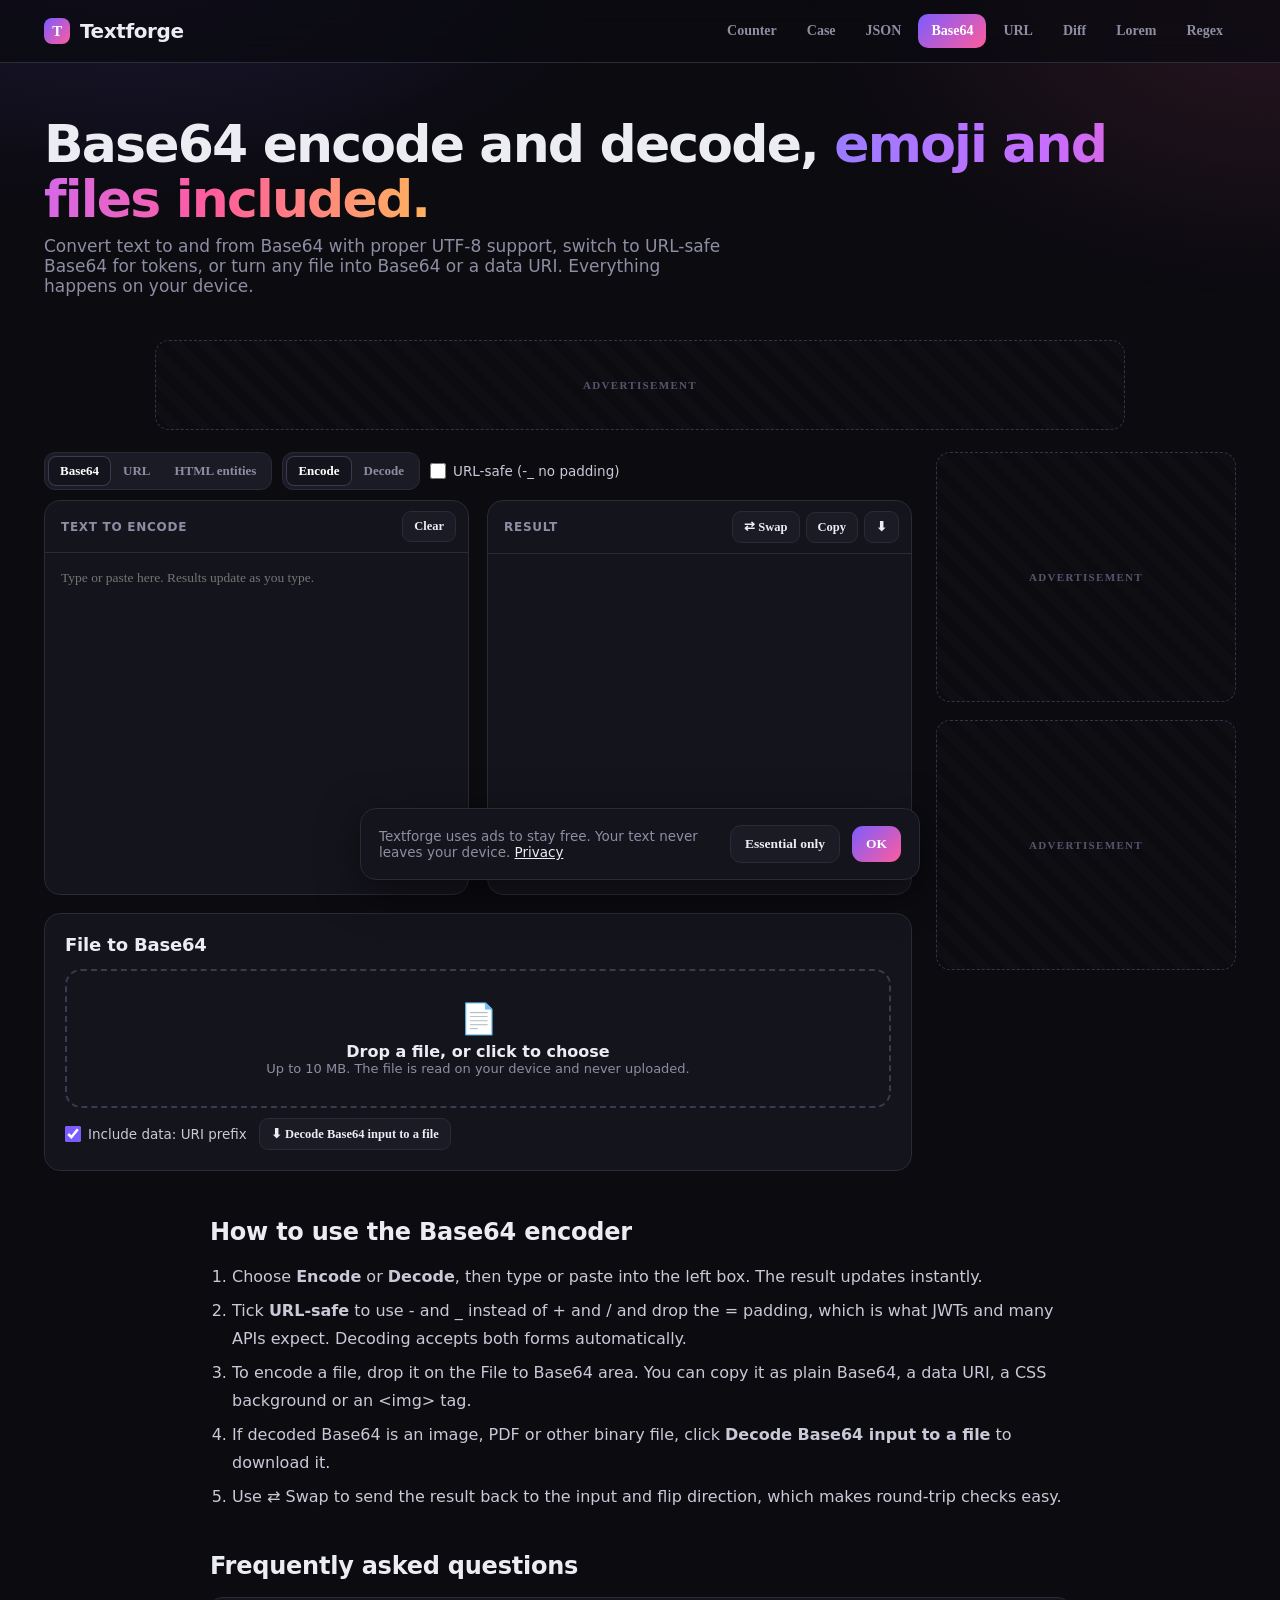
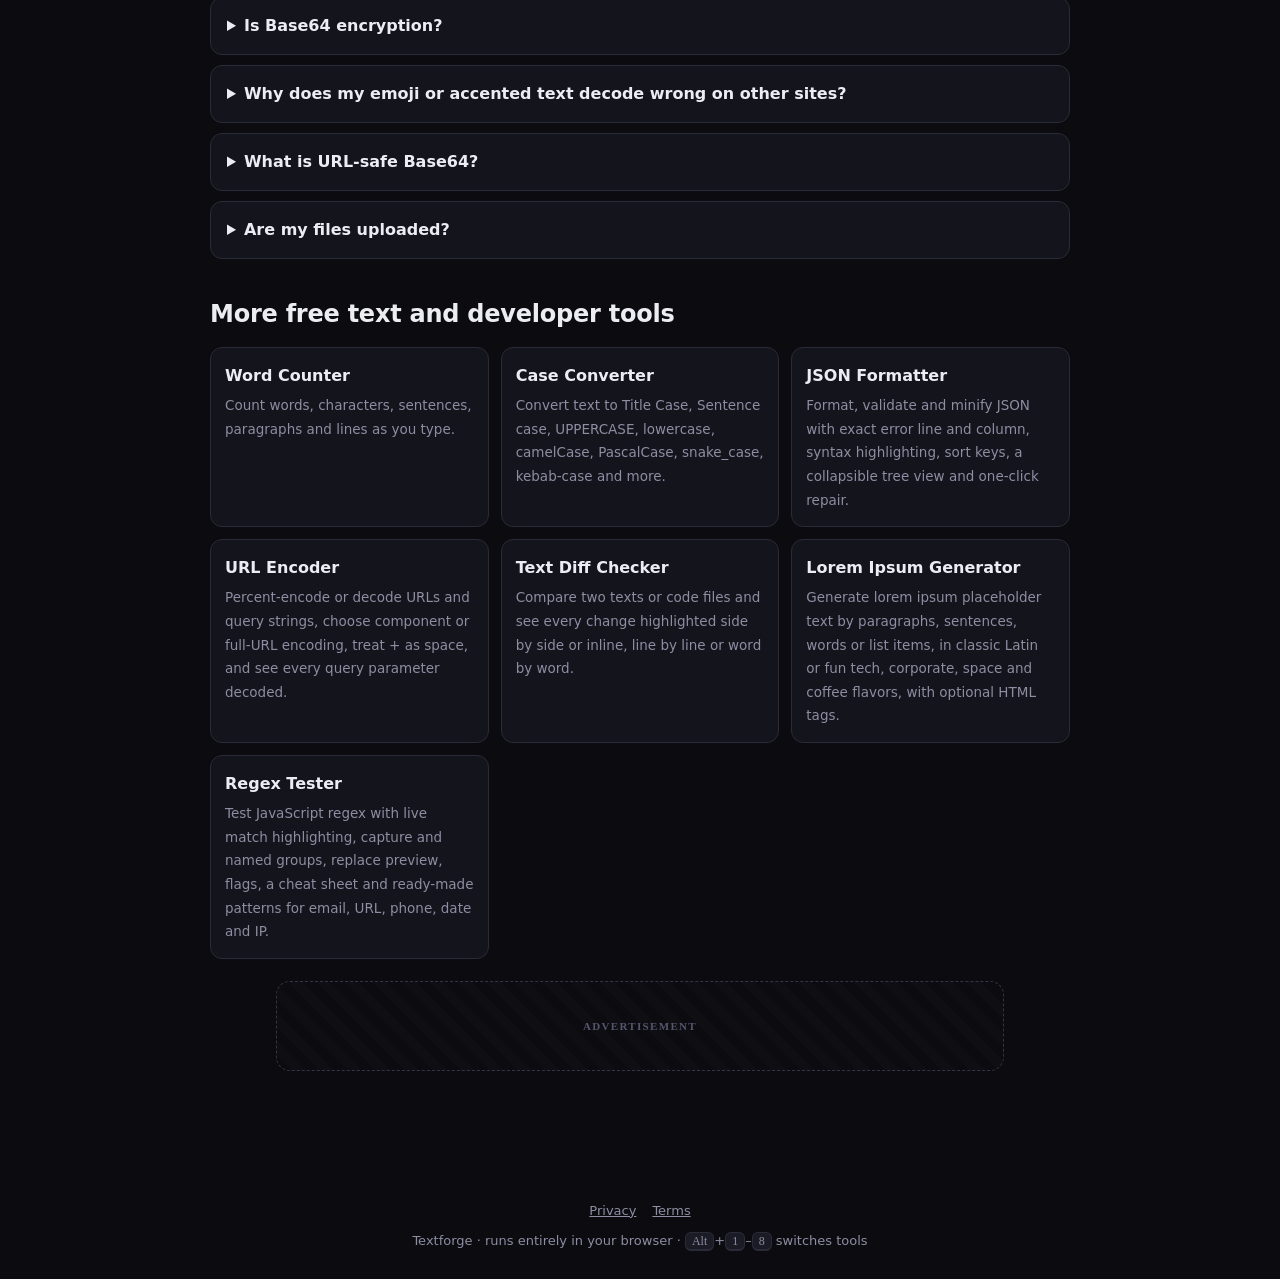
==== base64-encode-decode/index.html @ 77019f98 "Initial commit: static site ready for GitHub Pages" ====
<!DOCTYPE html>
<html lang="en">
<head>
<meta charset="UTF-8">
<meta http-equiv="Content-Security-Policy" content="default-src 'self'; script-src 'self'; style-src 'self' 'unsafe-inline' https://fonts.googleapis.com; font-src https://fonts.gstatic.com; img-src 'self' data: blob:; connect-src 'self'; worker-src 'self'; object-src 'none'; base-uri 'self'; form-action 'none'; upgrade-insecure-requests">
<meta name="referrer" content="strict-origin-when-cross-origin">
<meta name="viewport" content="width=device-width, initial-scale=1.0">
<title>Base64 Encode &amp; Decode: Text, Files &amp; URL-Safe Base64 | Textforge</title>
<meta name="description" content="Encode and decode Base64 with full UTF-8 and emoji support, URL-safe Base64, and file to Base64 or data URI conversion up to 10 MB. Free and nothing is uploaded.">
<meta name="theme-color" content="#0b0b10">
<link rel="canonical" href="https://cinch2108.github.io/textforge/base64-encode-decode/">
<link rel="icon" href="data:image/svg+xml,%3Csvg xmlns='http://www.w3.org/2000/svg' viewBox='0 0 32 32'%3E%3Cdefs%3E%3ClinearGradient id='g' x1='0' y1='0' x2='1' y2='1'%3E%3Cstop offset='0' stop-color='%237c5cff'/%3E%3Cstop offset='1' stop-color='%23ff5c9d'/%3E%3C/linearGradient%3E%3C/defs%3E%3Crect width='32' height='32' rx='9' fill='url(%23g)'/%3E%3Cpath d='M9 10h14M16 10v13' stroke='%23fff' stroke-width='3.2' stroke-linecap='round'/%3E%3C/svg%3E">
<meta property="og:type" content="website">
<meta property="og:site_name" content="Textforge">
<meta property="og:title" content="Base64 Encode &amp; Decode: Text, Files &amp; URL-Safe Base64 | Textforge">
<meta property="og:description" content="Encode and decode Base64 with full UTF-8 and emoji support, URL-safe Base64, and file to Base64 or data URI conversion up to 10 MB. Free and nothing is uploaded.">
<meta property="og:url" content="https://cinch2108.github.io/textforge/base64-encode-decode/">
<meta name="twitter:card" content="summary_large_image">
<meta name="twitter:title" content="Base64 Encode &amp; Decode: Text, Files &amp; URL-Safe Base64 | Textforge">
<meta name="twitter:description" content="Encode and decode Base64 with full UTF-8 and emoji support, URL-safe Base64, and file to Base64 or data URI conversion up to 10 MB. Free and nothing is uploaded.">
<script type="application/ld+json">{"@context":"https://schema.org","@type":"WebApplication","name":"Textforge","applicationCategory":"DeveloperApplication","operatingSystem":"Any","browserRequirements":"Requires JavaScript","offers":{"@type":"Offer","price":"0","priceCurrency":"USD"},"description":"Free word counter, case converter, JSON formatter and validator, Base64 and URL encoder, text diff checker, lorem ipsum generator and regex tester that run entirely in your browser."}</script>

<link rel="preconnect" href="https://fonts.googleapis.com">
<link rel="preconnect" href="https://fonts.gstatic.com" crossorigin>
<link href="https://fonts.googleapis.com/css2?family=Inter:wght@400;500;600;700;800&family=JetBrains+Mono:wght@400;500;600&display=swap" rel="stylesheet">
<link rel="stylesheet" href="../styles.css">
<script type="application/ld+json">{"@context": "https://schema.org", "@type": "FAQPage", "mainEntity": [{"@type": "Question", "name": "Is Base64 encryption?", "acceptedAnswer": {"@type": "Answer", "text": "No. Base64 is an encoding that turns bytes into plain text so they can travel through email, JSON or URLs. Anyone can decode it, so never use it to protect passwords or secrets."}}, {"@type": "Question", "name": "Why does my emoji or accented text decode wrong on other sites?", "acceptedAnswer": {"@type": "Answer", "text": "Many tools use the browser’s btoa function directly, which only handles Latin-1. Textforge converts text to UTF-8 bytes first, so emoji, accents and every language round-trip correctly."}}, {"@type": "Question", "name": "What is URL-safe Base64?", "acceptedAnswer": {"@type": "Answer", "text": "It is a variant that replaces + with - and / with _ and usually removes the trailing = padding, so the result can be used in URLs, file names and JSON Web Tokens without escaping."}}, {"@type": "Question", "name": "Are my files uploaded?", "acceptedAnswer": {"@type": "Answer", "text": "No. Files are read with your browser’s FileReader and encoded locally. Files up to 10 MB are supported; Base64 makes data about 33% larger."}}]}</script>
<script type="application/ld+json">{"@context": "https://schema.org", "@type": "BreadcrumbList", "itemListElement": [{"@type": "ListItem", "position": 1, "name": "Textforge", "item": "https://cinch2108.github.io/textforge/"}, {"@type": "ListItem", "position": 2, "name": "Base64 Encoder", "item": "https://cinch2108.github.io/textforge/base64-encode-decode/"}]}</script>
</head>
<body data-view="encode" data-page="b64" data-mode="b64">
<a class="skip" href="#main">Skip to tool</a>
<header><div class="nav">
  <a class="logo" href="../" aria-label="Textforge home" style="color:inherit;text-decoration:none"><i></i>Textforge</a>
  <nav class="tabs" id="tabs" aria-label="Tools"><a class="tab" data-p="count" data-v="count" data-name="Word Counter" href="../" title="Word Counter (Alt+1)">Counter</a><a class="tab" data-p="case" data-v="case" data-name="Case Converter" href="../case-converter/" title="Case Converter (Alt+2)">Case</a><a class="tab" data-p="json" data-v="json" data-name="JSON Formatter" href="../json-formatter/" title="JSON Formatter (Alt+3)">JSON</a><a class="tab active" data-p="b64" data-v="encode" data-name="Base64 Encoder" href="../base64-encode-decode/" aria-current="page" title="Base64 Encoder (Alt+4)">Base64</a><a class="tab" data-p="url" data-v="encode" data-name="URL Encoder" href="../url-encode-decode/" title="URL Encoder (Alt+5)">URL</a><a class="tab" data-p="diff" data-v="diff" data-name="Text Diff Checker" href="../text-diff/" title="Text Diff Checker (Alt+6)">Diff</a><a class="tab" data-p="lorem" data-v="lorem" data-name="Lorem Ipsum Generator" href="../lorem-ipsum-generator/" title="Lorem Ipsum Generator (Alt+7)">Lorem</a><a class="tab" data-p="regex" data-v="regex" data-name="Regex Tester" href="../regex-tester/" title="Regex Tester (Alt+8)">Regex</a></nav>
</div></header>

<main id="main">
<section class="hero">
  <h1>Base64 encode and decode, <span>emoji and files included.</span></h1>
  <p>Convert text to and from Base64 with proper UTF-8 support, switch to URL-safe Base64 for tokens, or turn any file into Base64 or a data URI. Everything happens on your device.</p>
  <div id="resume" class="resume" hidden></div>
</section>
<!-- AD SLOT: top leaderboard 970x90 (responsive). Paste ad unit inside. -->
<div class="ad ad-leader" id="ad-top" data-ad-slot="top" aria-label="Advertisement"></div>
<div class="layout"><div class="content">

<!-- WORD COUNTER -->
<section class="view" id="v-count" aria-label="Word and character counter">
  <div class="split">
    <div class="card">
      <div class="row between"><label class="lbl" for="cnt-in" style="margin:0">Your text</label>
        <div class="row tight"><button class="btn sm" data-act="paste" data-target="cnt-in">Paste</button><button class="btn sm" data-act="copy-el" data-target="cnt-in">Copy</button><button class="btn sm" data-act="clear" data-target="cnt-in">Clear</button></div></div>
      <textarea id="cnt-in" class="ta tall" maxlength="2000000" spellcheck="true" placeholder="Start typing or paste your text here. Everything is counted live, right in your browser."></textarea>
    </div>
    <div class="stats" id="cnt-stats">
      <div class="stat hero-stat"><b data-k="words">0</b><span>Words</span></div>
      <div class="stat hero-stat"><b data-k="chars">0</b><span>Characters</span></div>
      <div class="stat"><b data-k="nospace">0</b><span>Without spaces</span></div>
      <div class="stat"><b data-k="sentences">0</b><span>Sentences</span></div>
      <div class="stat"><b data-k="paras">0</b><span>Paragraphs</span></div>
      <div class="stat"><b data-k="lines">0</b><span>Lines</span></div>
      <div class="stat"><b data-k="read">0s</b><span>Reading time</span></div>
      <div class="stat"><b data-k="speak">0s</b><span>Speaking time</span></div>
      <div class="stat"><b data-k="unique">0</b><span>Unique words</span></div>
      <div class="stat"><b data-k="avg">0</b><span>Avg word length</span></div>
      <div class="stat wide"><b data-k="flesch">–</b><span data-k="fleschlbl">Readability (Flesch)</span></div>
    </div>
  </div>
  <div class="grid2 mt">
    <div class="card"><h2>Length limits</h2><div class="limits" id="cnt-limits"></div></div>
    <div class="card">
      <div class="row between"><h2 style="margin:0">Top keywords</h2>
        <div class="row tight"><select id="kw-n" aria-label="Phrase length"><option value="1">1 word</option><option value="2">2 words</option><option value="3">3 words</option></select>
        <label class="check"><input type="checkbox" id="kw-stop" checked> Skip common words</label></div></div>
      <div class="kw mt2" id="cnt-kw"><p class="hint">Keywords and their density appear here.</p></div>
    </div>
  </div>
</section>

<!-- CASE CONVERTER -->
<section class="view" id="v-case" aria-label="Case converter">
  <div class="card">
    <label class="lbl">Change case</label>
    <div class="chipbar" id="case-btns">
      <button class="btn" data-case="upper">UPPERCASE</button><button class="btn" data-case="lower">lowercase</button>
      <button class="btn" data-case="title">Title Case</button><button class="btn" data-case="sentence">Sentence case</button>
      <button class="btn" data-case="camel">camelCase</button><button class="btn" data-case="pascal">PascalCase</button>
      <button class="btn" data-case="snake">snake_case</button><button class="btn" data-case="kebab">kebab-case</button>
      <button class="btn" data-case="constant">CONSTANT_CASE</button><button class="btn" data-case="dot">dot.case</button>
      <button class="btn" data-case="alternating">aLtErNaTiNg</button><button class="btn" data-case="inverse">iNVERSE</button>
    </div>
    <label class="lbl mt2">Clean up</label>
    <div class="chipbar">
      <button class="btn" data-case="trim">Trim &amp; remove extra spaces</button><button class="btn" data-case="nobreaks">Remove line breaks</button>
      <button class="btn" data-case="noempty">Remove empty lines</button><button class="btn" data-case="sortaz">Sort lines A→Z</button>
      <button class="btn" data-case="sortza">Sort lines Z→A</button><button class="btn" data-case="dedupe">Remove duplicate lines</button>
      <button class="btn" data-case="revlines">Reverse line order</button><button class="btn" data-case="revtext">Reverse text</button>
      <button class="btn" data-case="number">Number lines</button>
    </div>
    <textarea id="case-in" class="ta mt" maxlength="2000000" spellcheck="false" placeholder="Paste text, then click a button above. Each line is converted separately, so lists work too."></textarea>
    <div class="row between mt2">
      <span class="hint" id="case-info">0 characters · 0 lines</span>
      <div class="row tight"><button class="btn sm" data-act="case-undo">↶ Undo</button><button class="btn sm" data-act="copy-el" data-target="case-in">Copy</button><button class="btn sm" data-act="download-el" data-target="case-in" data-name="text.txt">⬇ Download</button><button class="btn sm" data-act="clear" data-target="case-in">Clear</button></div>
    </div>
  </div>
</section>

<!-- JSON -->
<section class="view" id="v-json" aria-label="JSON formatter and validator">
  <div class="row toolbar">
    <button class="btn primary" data-act="json-format">Format <kbd class="dk">Ctrl ↵</kbd></button>
    <button class="btn" data-act="json-minify">Minify</button>
    <button class="btn" data-act="json-repair" title="Fix trailing commas, comments, single quotes, unquoted keys">✨ Repair</button>
    <select id="json-indent" aria-label="Indent"><option value="2">2 spaces</option><option value="4">4 spaces</option><option value="tab">Tabs</option></select>
    <label class="check"><input type="checkbox" id="json-sort"> Sort keys</label>
    <div class="seg" id="json-view" role="group" aria-label="Output view"><button class="on" data-jv="code">Code</button><button data-jv="tree">Tree</button></div>
    <div class="row tight push"><button class="btn sm" data-act="json-sample">Sample</button><button class="btn sm" data-act="clear" data-target="json-in">Clear</button></div>
  </div>
  <div class="grid2 mt2">
    <div class="card pad0">
      <div class="cardhead"><span class="lbl" style="margin:0">Input</span><span class="pill" id="json-status">Waiting for JSON</span></div>
      <textarea id="json-in" class="ta code-ta tall flat" maxlength="5000000" spellcheck="false" placeholder='Paste JSON here, e.g. {"name":"Textforge","free":true}'></textarea>
      <div class="errbox" id="json-err" hidden></div>
    </div>
    <div class="card pad0">
      <div class="cardhead"><span class="lbl" style="margin:0">Output</span><div class="row tight"><button class="btn sm" data-act="json-copy">Copy</button><button class="btn sm" data-act="json-download">⬇ Download</button></div></div>
      <pre class="code out tall" id="json-out" tabindex="0"></pre>
      <div class="tree tall" id="json-tree" hidden tabindex="0"></div>
    </div>
  </div>
</section>

<!-- ENCODE -->
<section class="view active" id="v-encode" aria-label="Base64, URL and HTML entity encoder and decoder">
  <div class="row toolbar">
    <div class="seg" id="enc-mode" role="group" aria-label="Format"><button class="on" data-mode="b64">Base64</button><button data-mode="url">URL</button><button data-mode="html">HTML entities</button></div>
    <div class="seg" id="enc-dir" role="group" aria-label="Direction"><button class="on" data-dir="enc">Encode</button><button data-dir="dec">Decode</button></div>
    <span class="opts" data-for="b64"><label class="check"><input type="checkbox" id="b64-url"> URL-safe (-_ no padding)</label></span>
    <span class="opts" data-for="url" hidden><select id="url-kind" aria-label="URL encoding type"><option value="component">Component (query values)</option><option value="full">Full URL (keep :/?#&amp;)</option></select><label class="check"><input type="checkbox" id="url-plus"> + means space</label></span>
    <span class="opts" data-for="html" hidden><label class="check"><input type="checkbox" id="html-all"> Also encode non-ASCII</label></span>
  </div>
  <div class="grid2 mt2">
    <div class="card pad0"><div class="cardhead"><span class="lbl" style="margin:0" id="enc-inlbl">Text to encode</span><button class="btn sm" data-act="clear" data-target="enc-in">Clear</button></div>
      <textarea id="enc-in" class="ta code-ta flat" maxlength="5000000" spellcheck="false" placeholder="Type or paste here. Results update as you type."></textarea></div>
    <div class="card pad0"><div class="cardhead"><span class="lbl" style="margin:0">Result <span class="pill sm" id="enc-status"></span></span>
      <div class="row tight"><button class="btn sm" data-act="enc-swap" title="Use result as input and flip direction">⇄ Swap</button><button class="btn sm" data-act="copy-el" data-target="enc-out">Copy</button><button class="btn sm" data-act="download-el" data-target="enc-out" data-name="result.txt">⬇</button></div></div>
      <textarea id="enc-out" class="ta code-ta flat" readonly spellcheck="false"></textarea></div>
  </div>
  <div class="card mt" data-for="b64" id="b64-file">
    <h2>File to Base64</h2>
    <div class="drop" id="drop" tabindex="0" role="button" aria-label="Choose a file to encode"><div class="dropic">📄</div><b>Drop a file, or click to choose</b><p class="hint">Up to 10 MB. The file is read on your device and never uploaded.</p><input type="file" id="file" hidden></div>
    <div class="row mt2"><label class="check"><input type="checkbox" id="b64-datauri" checked> Include data: URI prefix</label><button class="btn sm" data-act="b64-tofile">⬇ Decode Base64 input to a file</button></div>
    <div id="file-out" class="fileout" hidden><img id="file-prev" alt="Preview of the chosen image" hidden><div><div id="file-meta" class="hint"></div><div class="row tight mt2"><button class="btn sm" data-act="file-copy">Copy Base64</button><button class="btn sm" data-act="file-css" id="file-css-btn" hidden>Copy as CSS background</button><button class="btn sm" data-act="file-img" id="file-img-btn" hidden>Copy as &lt;img&gt; tag</button></div></div></div>
  </div>
  <div class="card mt" data-for="url" id="url-parts" hidden>
    <h2>URL breakdown</h2><p class="hint" id="url-hint">Paste a full URL (https://…) in the input to see its parts and decoded query parameters.</p>
    <div id="url-table"></div>
  </div>
</section>

<!-- DIFF -->
<section class="view" id="v-diff" aria-label="Text diff checker">
  <div class="grid2">
    <div class="card pad0"><div class="cardhead"><label class="lbl" for="diff-a" style="margin:0">Original</label><button class="btn sm" data-act="clear" data-target="diff-a">Clear</button></div><textarea id="diff-a" class="ta code-ta flat" maxlength="1000000" spellcheck="false" placeholder="Paste the original text"></textarea></div>
    <div class="card pad0"><div class="cardhead"><label class="lbl" for="diff-b" style="margin:0">Changed</label><button class="btn sm" data-act="clear" data-target="diff-b">Clear</button></div><textarea id="diff-b" class="ta code-ta flat" maxlength="1000000" spellcheck="false" placeholder="Paste the changed text"></textarea></div>
  </div>
  <div class="row toolbar mt2">
    <div class="seg" id="diff-view" role="group" aria-label="Layout"><button class="on" data-dv="side">Side by side</button><button data-dv="inline">Inline</button></div>
    <div class="seg" id="diff-level" role="group" aria-label="Detail"><button class="on" data-dl="line">Lines</button><button data-dl="word">Words</button></div>
    <label class="check"><input type="checkbox" id="diff-ws"> Ignore whitespace</label>
    <label class="check"><input type="checkbox" id="diff-case"> Ignore case</label>
    <label class="check"><input type="checkbox" id="diff-collapse" checked> Hide unchanged</label>
    <div class="row tight push"><button class="btn sm" data-act="diff-swap">⇄ Swap</button><button class="btn sm" data-act="diff-sample">Sample</button></div>
  </div>
  <div class="row mt2" id="diff-stats"></div>
  <div class="diffout mt2" id="diff-out"><p class="hint pad">Paste two versions of your text to see what changed.</p></div>
</section>

<!-- LOREM -->
<section class="view" id="v-lorem" aria-label="Lorem ipsum generator">
  <div class="card">
    <div class="row">
      <div><label class="lbl" for="lo-n">How many</label><input type="number" id="lo-n" min="1" max="100" value="3" style="width:90px"></div>
      <div><label class="lbl" for="lo-unit">Of</label><select id="lo-unit"><option value="p">Paragraphs</option><option value="s">Sentences</option><option value="w">Words</option><option value="l">List items</option></select></div>
      <div><label class="lbl" for="lo-flavor">Flavor</label><select id="lo-flavor"><option value="latin">Classic Latin</option><option value="tech">Tech &amp; startup</option><option value="office">Corporate speak</option><option value="space">Space</option><option value="coffee">Coffee shop</option></select></div>
      <div class="col-checks"><label class="check"><input type="checkbox" id="lo-classic" checked> Start with "Lorem ipsum…"</label><label class="check"><input type="checkbox" id="lo-html"> HTML tags</label></div>
      <div class="row tight push"><button class="btn primary" data-act="lo-gen">Generate</button><button class="btn" data-act="copy-el" data-target="lo-out">Copy</button></div>
    </div>
    <textarea id="lo-out" class="ta mt" readonly aria-label="Generated text"></textarea>
    <p class="hint mt2" id="lo-info"></p>
  </div>
</section>

<!-- REGEX -->
<section class="view" id="v-regex" aria-label="Regex tester">
  <div class="card">
    <div class="row between"><label class="lbl" for="re-pat" style="margin:0">Regular expression</label>
      <select id="re-preset" aria-label="Common patterns"><option value="">Common patterns…</option></select></div>
    <div class="rebar mt2"><span>/</span><input type="text" id="re-pat" maxlength="2000" spellcheck="false" autocomplete="off" placeholder="[A-Z]\w+"><span>/</span>
      <div class="flags" id="re-flags" role="group" aria-label="Flags">
        <button class="on" data-flag="g" title="global: find all matches">g</button><button data-flag="i" title="ignore case">i</button><button class="on" data-flag="m" title="multiline: ^ and $ match at line breaks">m</button><button data-flag="s" title="dotAll: . matches newlines">s</button><button data-flag="u" title="unicode">u</button><button data-flag="y" title="sticky">y</button>
      </div></div>
    <div class="row between mt2"><span class="pill" id="re-status">Enter a pattern</span><span class="hint">Runs in a background worker, so runaway patterns are stopped after 1.5 s.</span></div>
    <label class="lbl mt" for="re-text">Test text</label>
    <div class="hl-wrap"><div class="hl-back" id="re-back" aria-hidden="true"></div><textarea id="re-text" class="hl-ta" maxlength="500000" spellcheck="false" placeholder="Paste text to test against"></textarea></div>
  </div>
  <div class="grid2 mt">
    <div class="card"><div class="row between"><h2 style="margin:0">Matches</h2><button class="btn sm" data-act="re-copy-matches">Copy all</button></div><div class="matches mt2" id="re-matches"><p class="hint">Matches and capture groups show up here.</p></div></div>
    <div class="card"><h2>Replace</h2><input type="text" id="re-rep" maxlength="2000" spellcheck="false" placeholder="Replacement, e.g. $1 or $&lt;name&gt;" style="width:100%">
      <pre class="code out mt2 short" id="re-out"></pre><button class="btn sm mt2" data-act="copy-el" data-target="re-out">Copy result</button></div>
  </div>
  <div class="card mt"><h2>Cheat sheet</h2><p class="hint" style="margin:-8px 0 12px">Click any token to insert it into your pattern.</p><div class="cheat" id="cheat"></div></div>
</section>
</div>
<aside class="rail"><!-- AD SLOTS: sticky sidebar 300x250 x2 -->
<div class="ad ad-rect" id="ad-side-1" data-ad-slot="side-1" aria-label="Advertisement"></div><div class="ad ad-rect" id="ad-side-2" data-ad-slot="side-2" aria-label="Advertisement"></div></aside>
</div>
<article class="seo">
<h2>How to use the Base64 encoder</h2>
<ol><li>Choose <b>Encode</b> or <b>Decode</b>, then type or paste into the left box. The result updates instantly.</li><li>Tick <b>URL-safe</b> to use - and _ instead of + and / and drop the = padding, which is what JWTs and many APIs expect. Decoding accepts both forms automatically.</li><li>To encode a file, drop it on the File to Base64 area. You can copy it as plain Base64, a data URI, a CSS background or an &lt;img&gt; tag.</li><li>If decoded Base64 is an image, PDF or other binary file, click <b>Decode Base64 input to a file</b> to download it.</li><li>Use ⇄ Swap to send the result back to the input and flip direction, which makes round-trip checks easy.</li></ol>
<h2>Frequently asked questions</h2>
<details><summary>Is Base64 encryption?</summary><p>No. Base64 is an encoding that turns bytes into plain text so they can travel through email, JSON or URLs. Anyone can decode it, so never use it to protect passwords or secrets.</p></details><details><summary>Why does my emoji or accented text decode wrong on other sites?</summary><p>Many tools use the browser’s btoa function directly, which only handles Latin-1. Textforge converts text to UTF-8 bytes first, so emoji, accents and every language round-trip correctly.</p></details><details><summary>What is URL-safe Base64?</summary><p>It is a variant that replaces + with - and / with _ and usually removes the trailing = padding, so the result can be used in URLs, file names and JSON Web Tokens without escaping.</p></details><details><summary>Are my files uploaded?</summary><p>No. Files are read with your browser’s FileReader and encoded locally. Files up to 10 MB are supported; Base64 makes data about 33% larger.</p></details>
<h2>More free text and developer tools</h2>
<div class="toollinks"><a href="../">Word Counter<span>Count words, characters, sentences, paragraphs and lines as you type.</span></a><a href="../case-converter/">Case Converter<span>Convert text to Title Case, Sentence case, UPPERCASE, lowercase, camelCase, PascalCase, snake_case, kebab-case and more.</span></a><a href="../json-formatter/">JSON Formatter<span>Format, validate and minify JSON with exact error line and column, syntax highlighting, sort keys, a collapsible tree view and one-click repair.</span></a><a href="../url-encode-decode/">URL Encoder<span>Percent-encode or decode URLs and query strings, choose component or full-URL encoding, treat + as space, and see every query parameter decoded.</span></a><a href="../text-diff/">Text Diff Checker<span>Compare two texts or code files and see every change highlighted side by side or inline, line by line or word by word.</span></a><a href="../lorem-ipsum-generator/">Lorem Ipsum Generator<span>Generate lorem ipsum placeholder text by paragraphs, sentences, words or list items, in classic Latin or fun tech, corporate, space and coffee flavors, with optional HTML tags.</span></a><a href="../regex-tester/">Regex Tester<span>Test JavaScript regex with live match highlighting, capture and named groups, replace preview, flags, a cheat sheet and ready-made patterns for email, URL, phone, date and IP.</span></a></div>
</article>
<!-- AD SLOT: footer 728x90 -->
<div class="ad ad-foot" id="ad-foot" data-ad-slot="foot" aria-label="Advertisement"></div>
</main>
<div class="toast" id="toast" role="status" aria-live="polite"></div>
<div class="consent" id="consent" role="dialog" aria-label="Cookie notice"><span>Textforge uses ads to stay free. Your text never leaves your device. <a href="../privacy.html">Privacy</a></span><button class="btn" id="c-no">Essential only</button><button class="btn primary" id="c-yes">OK</button></div>
<footer><div class="footlinks"><a href="../privacy.html">Privacy</a><a href="../terms.html">Terms</a></div><br>Textforge · runs entirely in your browser · <kbd>Alt</kbd>+<kbd>1</kbd>–<kbd>8</kbd> switches tools</footer>

<script src="../app.js" defer></script>
</body>
</html>
---- styles.css ----
:root{
  --bg:#0b0b10;--panel:#14141c;--panel2:#1b1b26;--line:#2a2a38;--text:#ececf3;--muted:#8d8da3;
  --accent:#7c5cff;--accent2:#ff5c9d;--radius:16px;--add:#5cffa0;--del:#ff6b7f;
}
*{box-sizing:border-box;margin:0;padding:0}
html{scroll-behavior:smooth}
body{font-family:Inter,system-ui,sans-serif;background:var(--bg);color:var(--text);min-height:100vh;-webkit-font-smoothing:antialiased}
body::before{content:"";position:fixed;inset:0;pointer-events:none;z-index:-1;
  background:radial-gradient(900px 500px at 10% -10%,rgba(124,92,255,.18),transparent 60%),radial-gradient(800px 500px at 100% 0%,rgba(255,92,157,.12),transparent 60%)}
.mono,.code,.code-ta{font-family:"JetBrains Mono",ui-monospace,monospace}
.skip{position:absolute;left:-999px;top:8px;z-index:200;background:#fff;color:#111;padding:8px 12px;border-radius:8px}
.skip:focus{left:8px}
:focus-visible{outline:2px solid var(--accent);outline-offset:2px}
header{position:sticky;top:0;z-index:50;backdrop-filter:blur(14px);background:rgba(11,11,16,.72);border-bottom:1px solid var(--line)}
.nav{max-width:1240px;margin:auto;display:flex;align-items:center;gap:22px;padding:14px 24px}
.logo{display:flex;align-items:center;gap:10px;font-weight:800;font-size:20px;letter-spacing:-.02em;flex-shrink:0}
.logo i{width:26px;height:26px;border-radius:8px;background:linear-gradient(135deg,var(--accent),var(--accent2));display:grid;place-items:center;font-style:normal}
.logo i::after{content:"T";color:#fff;font:800 15px Inter}
.tabs{display:flex;gap:4px;flex-wrap:wrap;margin-left:auto}
.tab{background:none;border:0;color:var(--muted);font:600 14px Inter;padding:9px 13px;border-radius:10px;cursor:pointer;transition:.15s;text-decoration:none;white-space:nowrap}
.tab:hover{color:var(--text);background:var(--panel2)}
.tab.active{color:#fff;background:linear-gradient(135deg,var(--accent),var(--accent2))}
main{max-width:1240px;margin:auto;padding:28px 24px 80px}
.hero{padding:26px 0 22px}
.hero h1{font-size:clamp(30px,4.4vw,52px);font-weight:800;letter-spacing:-.035em;line-height:1.05}
.hero h1 span{background:linear-gradient(90deg,#9a7cff,#c86cff,#ff5c9d,#ffb35c);-webkit-background-clip:text;background-clip:text;color:transparent}
.hero p{color:var(--muted);margin-top:10px;font-size:17px;max-width:680px}
.resume{margin-top:14px}
.resume a{display:inline-flex;gap:8px;align-items:center;background:var(--panel);border:1px solid var(--line);border-radius:999px;padding:7px 14px;color:var(--text);text-decoration:none;font-size:13.5px;font-weight:600}
.resume a:hover{border-color:var(--accent)}
.view{display:none;animation:fade .3s ease}
.view.active{display:block}
@keyframes fade{from{opacity:0;transform:translateY(6px)}to{opacity:1;transform:none}}
.card{background:var(--panel);border:1px solid var(--line);border-radius:var(--radius);padding:20px;min-width:0}
.card.pad0{padding:0;overflow:hidden;display:flex;flex-direction:column}
.cardhead{display:flex;justify-content:space-between;align-items:center;gap:10px;padding:10px 12px 10px 16px;border-bottom:1px solid var(--line);min-height:52px}
.row{display:flex;gap:12px;align-items:center;flex-wrap:wrap}
.row.tight{gap:6px}.row.between{justify-content:space-between}.push{margin-left:auto}
.toolbar{gap:10px}
.grid2{display:grid;grid-template-columns:minmax(0,1fr) minmax(0,1fr);gap:18px}
.split{display:grid;grid-template-columns:minmax(0,1.6fr) minmax(0,1fr);gap:18px}
@media(max-width:860px){.grid2,.split{grid-template-columns:1fr}.tabs{margin-left:0;flex-wrap:nowrap;overflow-x:auto;width:100%;scrollbar-width:none}.nav{flex-wrap:wrap;gap:10px}}
.btn{background:var(--panel2);border:1px solid var(--line);color:var(--text);font:600 13.5px Inter;padding:10px 14px;border-radius:11px;cursor:pointer;transition:.15s;display:inline-flex;align-items:center;gap:7px;white-space:nowrap}
.btn:hover{border-color:#44445a;background:#222230}
.btn:active{transform:translateY(1px)}
.btn.sm{padding:7px 11px;font-size:12.5px;border-radius:9px}
.btn.primary{background:linear-gradient(135deg,var(--accent),var(--accent2));border:0;color:#fff}
.btn.primary:hover{filter:brightness(1.1)}
.btn.flash{border-color:var(--accent);background:rgba(124,92,255,.18)}
.dk{background:rgba(255,255,255,.18);border:0;color:#fff;font-size:10.5px}
select,input[type=text],input[type=number]{background:var(--panel2);border:1px solid var(--line);color:var(--text);font:500 14px Inter;padding:10px 12px;border-radius:11px;outline:none}
select:focus,input:focus,textarea:focus{border-color:var(--accent)}
label.lbl,.lbl{font-size:12px;color:var(--muted);font-weight:600;text-transform:uppercase;letter-spacing:.06em;display:block;margin-bottom:6px}
.check{display:inline-flex;align-items:center;gap:7px;font-size:13.5px;color:#c9c9d8;cursor:pointer;user-select:none}
.check input{accent-color:var(--accent);width:16px;height:16px}
.col-checks{display:flex;flex-direction:column;gap:6px}
h2{font-size:18px;font-weight:700;margin-bottom:14px;letter-spacing:-.01em}
.hint{color:var(--muted);font-size:13px}.hint.pad{padding:20px}
kbd{background:var(--panel2);border:1px solid var(--line);border-bottom-width:2px;border-radius:6px;padding:1px 6px;font:500 12px "JetBrains Mono"}
.ta{width:100%;min-height:220px;resize:vertical;background:var(--panel2);border:1px solid var(--line);border-radius:12px;color:var(--text);font:400 15px/1.65 Inter;padding:14px 16px;outline:none;display:block}
.ta.tall{min-height:420px}
.ta.flat{border:0;border-radius:0;background:transparent;flex:1;min-height:340px}
.ta.flat.tall{min-height:480px}
.code-ta{font-size:13.5px;line-height:1.6;tab-size:4}
.ta[readonly]{color:#d8d8e6}
.pill{display:inline-flex;align-items:center;gap:6px;font:600 12px Inter;padding:5px 10px;border-radius:999px;background:var(--panel2);border:1px solid var(--line);color:var(--muted);text-transform:none;letter-spacing:0}
.pill.ok{color:var(--add);border-color:rgba(92,255,160,.3);background:rgba(92,255,160,.07)}
.pill.bad{color:var(--del);border-color:rgba(255,107,127,.35);background:rgba(255,107,127,.08)}
.pill.warn{color:#ffc35c;border-color:rgba(255,195,92,.35);background:rgba(255,195,92,.07)}
.pill.sm{padding:2px 8px;font-size:11px;margin-left:6px}
.seg{display:inline-flex;background:var(--panel2);border:1px solid var(--line);border-radius:11px;padding:3px}
.seg button{background:none;border:0;color:var(--muted);font:600 13px Inter;padding:7px 12px;border-radius:8px;cursor:pointer}
.seg button.on{background:var(--panel);color:#fff;box-shadow:inset 0 0 0 1px #3a3a50}
.chipbar{display:flex;flex-wrap:wrap;gap:8px}
.chipbar .btn{font-size:13px;padding:8px 12px}
.chipbar .btn.done{border-color:var(--accent)}

/* counter */
.stats{display:grid;grid-template-columns:1fr 1fr;gap:10px;align-content:start}
.stat{background:var(--panel);border:1px solid var(--line);border-radius:14px;padding:14px 16px}
.stat b{display:block;font-size:24px;font-weight:800;letter-spacing:-.03em;font-variant-numeric:tabular-nums}
.stat span{font-size:12.5px;color:var(--muted);font-weight:600}
.stat.hero-stat b{font-size:38px;background:linear-gradient(135deg,#b6a4ff,#ff8fbf);-webkit-background-clip:text;background-clip:text;color:transparent}
.stat.wide{grid-column:1/-1}
.limits{display:grid;gap:12px}
.lim .top{display:flex;justify-content:space-between;font-size:13.5px;font-weight:600}
.lim .top span{color:var(--muted);font-variant-numeric:tabular-nums}
.lim .top span.over{color:var(--del)}
.lim .bar{height:6px;border-radius:9px;background:var(--panel2);margin-top:6px;overflow:hidden}
.lim .bar i{display:block;height:100%;border-radius:9px;background:linear-gradient(90deg,var(--accent),var(--accent2));transition:width .2s}
.lim.over .bar i{background:var(--del)}
.kw{display:grid;gap:6px}
.kwrow{display:grid;grid-template-columns:minmax(0,1fr) 48px 58px;gap:10px;align-items:center;font-size:14px;position:relative;padding:6px 10px;border-radius:9px;overflow:hidden}
.kwrow::before{content:"";position:absolute;inset:0;width:var(--w);background:rgba(124,92,255,.14);z-index:0}
.kwrow>*{position:relative;z-index:1}
.kwrow b{font-weight:600;overflow:hidden;text-overflow:ellipsis;white-space:nowrap}
.kwrow span{color:var(--muted);text-align:right;font-variant-numeric:tabular-nums}

/* code output + json highlighting */
.code{background:var(--panel2);border:1px solid var(--line);border-radius:12px;padding:14px;font-size:13px;line-height:1.6;white-space:pre;overflow:auto;color:#d8d8e6;tab-size:4}
.code.out{border:0;border-radius:0;background:transparent;flex:1;min-height:340px;margin:0}
.code.out.tall,.tree.tall{min-height:480px;max-height:70vh}
.code.short{min-height:120px;max-height:320px;white-space:pre-wrap;word-break:break-word;border:1px solid var(--line);border-radius:12px;background:var(--panel2)}
.j-k{color:#b6a4ff}.j-s{color:#7ee0a8}.j-n{color:#ffc35c}.j-b{color:#ff8fbf}.j-z{color:#8d8da3;font-style:italic}.j-p{color:#6c6c84}
.errbox{border-top:1px solid rgba(255,107,127,.35);background:rgba(255,107,127,.07);padding:12px 16px;font-size:13px}
.errbox b{color:var(--del)}
.errbox pre{font:12.5px/1.5 "JetBrains Mono";margin-top:8px;white-space:pre;overflow:auto;color:#d8d8e6}
.errbox pre mark{background:var(--del);color:#fff;border-radius:3px;padding:0 1px}
.errbox .btn{margin-top:8px}
.tree{overflow:auto;padding:12px 14px;font:13px/1.7 "JetBrains Mono"}
.tree details{margin-left:16px}.tree>details{margin-left:0}
.tree summary{cursor:pointer;list-style:none;border-radius:6px;padding:0 4px}
.tree summary::-webkit-details-marker{display:none}
.tree summary::before{content:"▸";display:inline-block;width:14px;color:var(--muted);transition:transform .15s}
.tree details[open]>summary::before{transform:rotate(90deg)}
.tree summary:hover,.tree .leaf:hover{background:var(--panel2)}
.tree .leaf{margin-left:30px;padding:0 4px;border-radius:6px;cursor:pointer}
.tree .cnt{color:var(--muted);font-size:12px;margin-left:6px}

/* encode */
.opts{display:inline-flex;gap:10px;align-items:center;flex-wrap:wrap}
.opts[hidden],[hidden]{display:none!important}
.drop{border:2px dashed #3a3a50;border-radius:16px;padding:30px;text-align:center;cursor:pointer;transition:.2s}
.drop:hover,.drop.over{border-color:var(--accent);background:rgba(124,92,255,.06)}
.dropic{font-size:30px;margin-bottom:6px}
.fileout{display:flex;gap:16px;align-items:center;margin-top:14px;background:var(--panel2);border-radius:12px;padding:12px}
.fileout img{max-width:120px;max-height:90px;border-radius:8px;background:repeating-conic-gradient(#222 0 25%,#2c2c2c 0 50%) 0 0/16px 16px}
.kv{width:100%;border-collapse:collapse;font-size:13.5px}
.kv td{padding:8px 10px;border-bottom:1px solid var(--line);vertical-align:top;word-break:break-all}
.kv td:first-child{color:var(--muted);font-weight:600;width:150px;word-break:normal}
.kv td.mono{font-size:12.5px}

/* diff */
.diffout{background:var(--panel);border:1px solid var(--line);border-radius:var(--radius);overflow:auto;max-height:75vh}
.dt{width:100%;border-collapse:collapse;font:12.8px/1.6 "JetBrains Mono";table-layout:fixed}
.dt td{padding:1px 10px;vertical-align:top;white-space:pre-wrap;word-break:break-word}
.dt td.n{width:52px;text-align:right;color:#5a5a72;user-select:none;padding-right:8px;border-right:1px solid var(--line)}
.dt tr.sep td{background:var(--panel2);color:var(--muted);text-align:center;font:600 12px Inter;padding:6px;border:0}
.dt td.del{background:rgba(255,107,127,.1)}.dt td.add{background:rgba(92,255,160,.08)}
.dt td.emp{background:repeating-linear-gradient(45deg,transparent 0 6px,rgba(255,255,255,.02) 6px 12px)}
.dt td.del del,.wd del{background:rgba(255,107,127,.35);text-decoration:none;border-radius:3px}
.dt td.add ins,.wd ins{background:rgba(92,255,160,.3);text-decoration:none;border-radius:3px}
.dt td.sg{width:18px;color:#5a5a72;user-select:none;padding:1px 2px;text-align:center}
.dt td.del.sg{color:var(--del)}.dt td.add.sg{color:var(--add)}
.wd{font:13.5px/1.75 "JetBrains Mono";white-space:pre-wrap;word-break:break-word;padding:18px}
.wd del{color:#ffc2ca;text-decoration:line-through;text-decoration-color:rgba(255,107,127,.7)}
.wd ins{color:#c4ffd9}
.wdgrid{display:grid;grid-template-columns:1fr 1fr}.wdgrid .wd+.wd{border-left:1px solid var(--line)}
@media(max-width:860px){.wdgrid{grid-template-columns:1fr}.wdgrid .wd+.wd{border-left:0;border-top:1px solid var(--line)}}

/* regex */
.rebar{display:flex;align-items:center;background:var(--panel2);border:1px solid var(--line);border-radius:12px;padding:4px 6px 4px 14px;font:500 16px "JetBrains Mono";gap:4px}
.rebar:focus-within{border-color:var(--accent)}
.rebar>span{color:var(--muted)}
.rebar input{flex:1;min-width:0;border:0;background:none;font:500 16px "JetBrains Mono";padding:10px 4px}
.flags{display:flex;gap:2px;margin-left:6px}
.flags button{width:30px;height:32px;border:0;border-radius:8px;background:none;color:#5a5a72;font:600 14px "JetBrains Mono";cursor:pointer}
.flags button.on{background:rgba(124,92,255,.22);color:#d6ccff}
.hl-wrap{position:relative;border:1px solid var(--line);border-radius:12px;background:var(--panel2);overflow:hidden}
.hl-wrap:focus-within{border-color:var(--accent)}
.hl-back,.hl-ta{font:14px/1.7 "JetBrains Mono",monospace;padding:14px 16px;white-space:pre-wrap;overflow-wrap:break-word;word-break:normal;letter-spacing:0;tab-size:4;scrollbar-gutter:stable}
.hl-back{position:absolute;inset:0;overflow:hidden;color:transparent;pointer-events:none}
.hl-back mark{color:transparent;background:rgba(124,92,255,.4);border-radius:3px;box-shadow:0 0 0 1px rgba(124,92,255,.6)}
.hl-back mark.b{background:rgba(255,92,157,.35);box-shadow:0 0 0 1px rgba(255,92,157,.6)}
.hl-back mark.z{background:none;box-shadow:-1.5px 0 0 0 #ffc35c}
.hl-ta{position:relative;display:block;width:100%;min-height:240px;resize:vertical;background:transparent;border:0;color:var(--text);outline:none;overflow-y:auto}
.matches{display:grid;gap:8px;max-height:420px;overflow:auto}
.match{background:var(--panel2);border-radius:10px;padding:10px 12px;font:12.8px/1.55 "JetBrains Mono"}
.match .mh{display:flex;justify-content:space-between;color:var(--muted);font:600 11.5px Inter;margin-bottom:4px}
.match .mv{color:#e6defe;word-break:break-all;white-space:pre-wrap}
.match .gr{display:grid;grid-template-columns:auto 1fr;gap:2px 10px;margin-top:6px;font-size:12px}
.match .gr span:nth-child(odd){color:#ff8fbf}
.match .gr span:nth-child(even){word-break:break-all;white-space:pre-wrap}
.cheat{display:grid;grid-template-columns:repeat(auto-fill,minmax(190px,1fr));gap:8px}
.cheat button{display:flex;gap:10px;align-items:baseline;text-align:left;background:var(--panel2);border:1px solid var(--line);border-radius:10px;padding:8px 10px;color:var(--muted);font:500 12.5px Inter;cursor:pointer}
.cheat button:hover{border-color:var(--accent)}
.cheat code{font:600 13px "JetBrains Mono";color:#d6ccff;min-width:46px}
.cheat h3{grid-column:1/-1;font-size:12px;text-transform:uppercase;letter-spacing:.06em;color:var(--muted);margin-top:8px}

.toast{position:fixed;bottom:26px;left:50%;transform:translateX(-50%) translateY(30px);background:#fff;color:#111;font-weight:700;padding:11px 18px;border-radius:12px;opacity:0;transition:.25s;z-index:130;font-size:14px;pointer-events:none}
.toast.show{opacity:1;transform:translateX(-50%)}
footer{text-align:center;color:var(--muted);font-size:13px;padding:30px}
.mt{margin-top:18px}.mt2{margin-top:10px}

/* ad slots: fixed sizes so ads never shift the layout */
.ad:empty::before{content:"Advertisement"}
.ad{display:flex;align-items:center;justify-content:center;border:1px dashed #33334a;border-radius:14px;color:#55556e;font:600 11px Inter;letter-spacing:.12em;text-transform:uppercase;background:repeating-linear-gradient(45deg,transparent 0 10px,rgba(255,255,255,.015) 10px 20px);margin:22px auto;overflow:hidden}
.ad-leader{width:100%;max-width:970px;height:90px}
.ad-rect{width:300px;height:250px;margin:0 auto}
.ad-foot{width:100%;max-width:728px;height:90px}
.layout{display:grid;grid-template-columns:minmax(0,1fr) 300px;gap:24px}
.content{min-width:0}
.rail{position:sticky;top:84px;align-self:start;display:flex;flex-direction:column;gap:18px}
.rail .ad{margin:0}
@media(max-width:1100px){.layout{grid-template-columns:1fr}.rail{position:static;flex-direction:row;flex-wrap:wrap;justify-content:center}}
@media(max-width:760px){.ad-leader,.ad-foot{max-width:320px;height:100px}main{padding:18px 14px 60px}.nav{padding:12px 14px}.stats{grid-template-columns:1fr 1fr}}
.footlinks a{color:var(--muted);margin:0 8px}
.consent{position:fixed;left:20px;right:20px;bottom:20px;max-width:560px;margin:auto;background:var(--panel);border:1px solid var(--line);border-radius:16px;padding:16px 18px;display:none;gap:12px;align-items:center;z-index:120;box-shadow:0 10px 40px rgba(0,0,0,.5);font-size:13.5px;color:var(--muted)}
.consent.show{display:flex}.consent a{color:var(--text)}
@media(max-width:560px){.consent.show{flex-wrap:wrap}}

/* SEO content */
.seo{max-width:860px;margin:40px auto 0;line-height:1.75;color:#c9c9d8}
.seo h2{font-size:24px;color:var(--text);margin:34px 0 10px}.seo h3{font-size:17px;color:var(--text);margin:20px 0 6px}
.seo ol,.seo ul{padding-left:22px}.seo li{margin:6px 0}
.seo code{font:13px "JetBrains Mono";background:var(--panel2);padding:1px 5px;border-radius:5px}
.seo details{background:var(--panel);border:1px solid var(--line);border-radius:12px;padding:14px 16px;margin:10px 0}
.seo summary{cursor:pointer;font-weight:700;color:var(--text)}
.seo details p{margin-top:8px}
.toollinks{display:grid;grid-template-columns:repeat(auto-fit,minmax(220px,1fr));gap:12px;margin-top:12px}
.toollinks a{display:block;background:var(--panel);border:1px solid var(--line);border-radius:12px;padding:14px;color:var(--text);text-decoration:none;font-weight:700}
.toollinks a span{display:block;font-weight:400;color:var(--muted);font-size:13.5px;margin-top:4px}
.toollinks a:hover{border-color:var(--accent)}
.legal{max-width:760px;line-height:1.7}.legal h2{margin-top:26px}.legal p{color:#c9c9d8;margin-top:8px}.legal a{color:var(--text)}
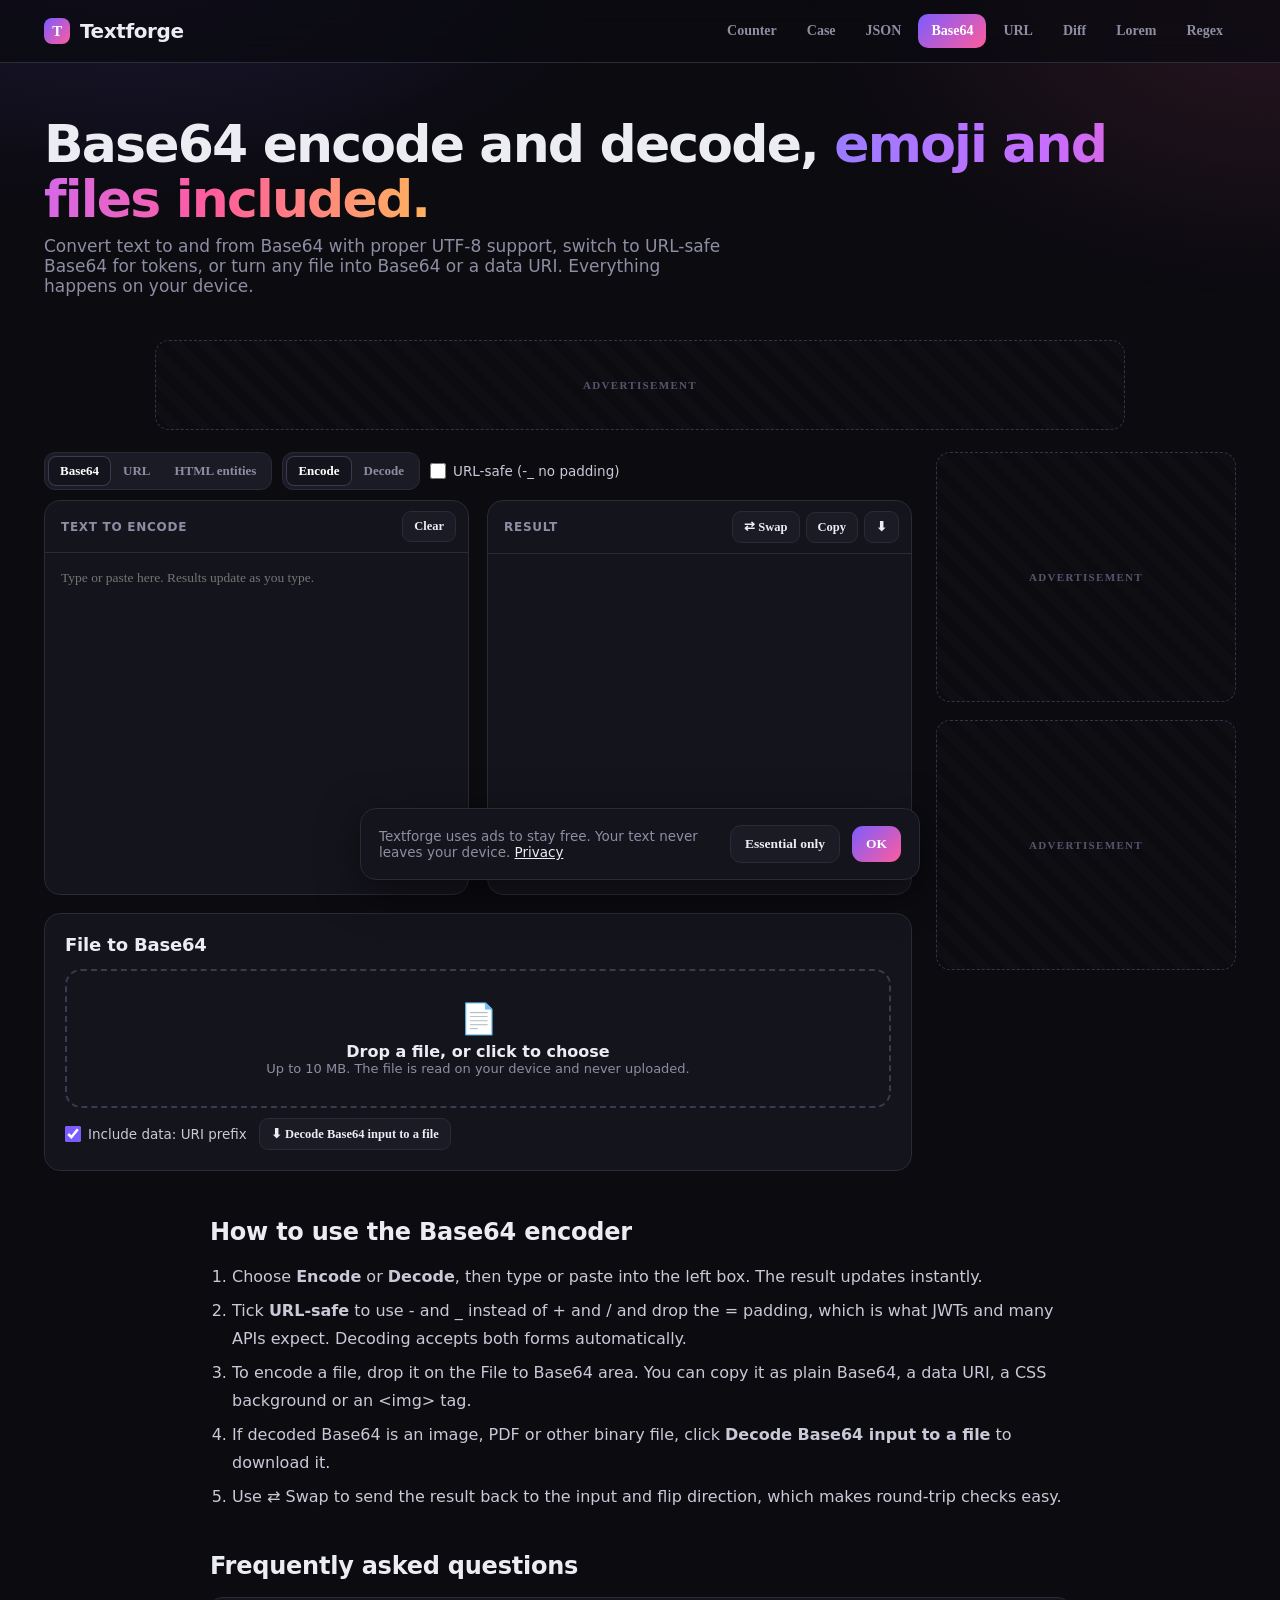
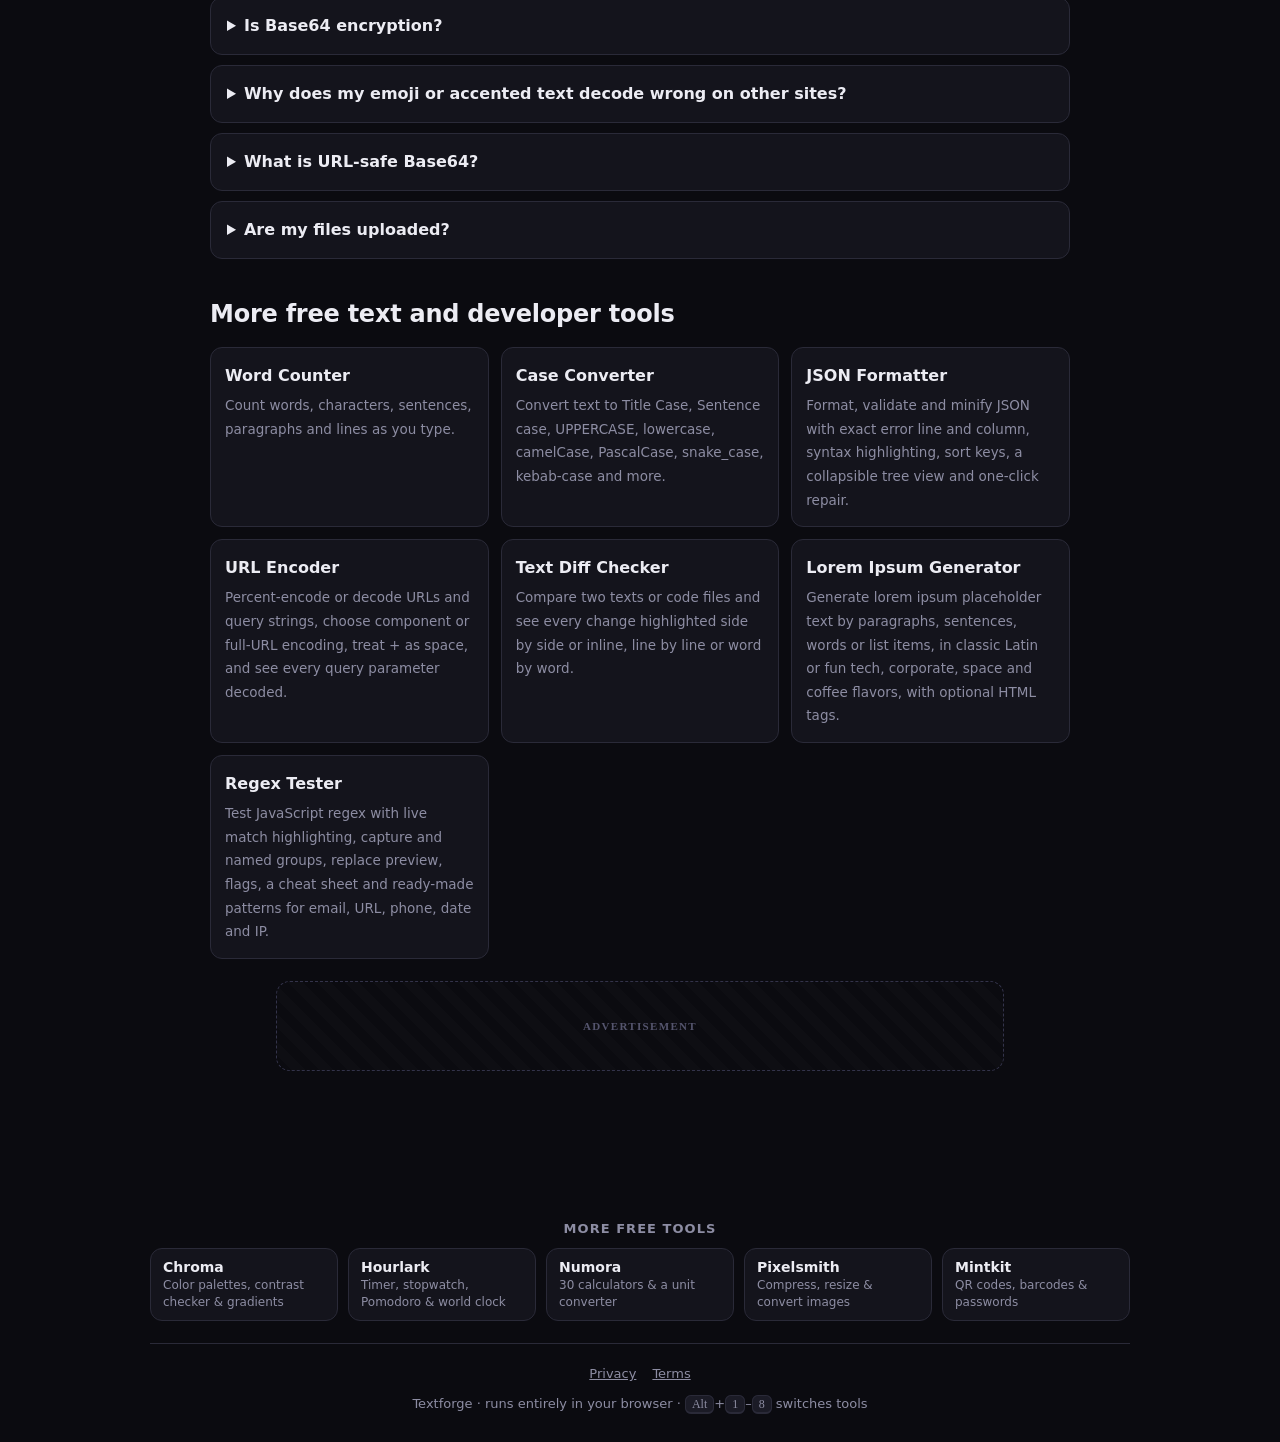
==== commit a492e53d: "Add 'More free tools' team footer to every page" ====
--- a/base64-encode-decode/index.html
+++ b/base64-encode-decode/index.html
@@ -228,7 +228,7 @@
 </main>
 <div class="toast" id="toast" role="status" aria-live="polite"></div>
 <div class="consent" id="consent" role="dialog" aria-label="Cookie notice"><span>Textforge uses ads to stay free. Your text never leaves your device. <a href="../privacy.html">Privacy</a></span><button class="btn" id="c-no">Essential only</button><button class="btn primary" id="c-yes">OK</button></div>
-<footer><div class="footlinks"><a href="../privacy.html">Privacy</a><a href="../terms.html">Terms</a></div><br>Textforge · runs entirely in your browser · <kbd>Alt</kbd>+<kbd>1</kbd>–<kbd>8</kbd> switches tools</footer>
+<footer><!--team--><nav class="more-tools" aria-label="More free tools"><h2>More free tools</h2><ul><li><a href="https://cinch2108.github.io/chroma/" rel="noopener">Chroma</a><span>Color palettes, contrast checker &amp; gradients</span></li><li><a href="https://cinch2108.github.io/hourlark/" rel="noopener">Hourlark</a><span>Timer, stopwatch, Pomodoro &amp; world clock</span></li><li><a href="https://cinch2108.github.io/numora/" rel="noopener">Numora</a><span>30 calculators &amp; a unit converter</span></li><li><a href="https://cinch2108.github.io/pixelsmith/" rel="noopener">Pixelsmith</a><span>Compress, resize &amp; convert images</span></li><li><a href="https://cinch2108.github.io/mintkit/" rel="noopener">Mintkit</a><span>QR codes, barcodes &amp; passwords</span></li></ul></nav><!--/team--><div class="footlinks"><a href="../privacy.html">Privacy</a><a href="../terms.html">Terms</a></div><br>Textforge · runs entirely in your browser · <kbd>Alt</kbd>+<kbd>1</kbd>–<kbd>8</kbd> switches tools</footer>
 
 <script src="../app.js" defer></script>
 </body>
--- a/styles.css
+++ b/styles.css
@@ -212,3 +212,4 @@
 .toollinks a span{display:block;font-weight:400;color:var(--muted);font-size:13.5px;margin-top:4px}
 .toollinks a:hover{border-color:var(--accent)}
 .legal{max-width:760px;line-height:1.7}.legal h2{margin-top:26px}.legal p{color:#c9c9d8;margin-top:8px}.legal a{color:var(--text)}
+.more-tools{max-width:980px;margin:0 auto 22px;padding:18px 0 22px;border-bottom:1px solid var(--line)}.more-tools h2{font-size:13px;font-weight:700;letter-spacing:.08em;text-transform:uppercase;color:var(--muted);margin:0 0 12px}.more-tools ul{list-style:none;margin:0;padding:0;display:grid;grid-template-columns:repeat(auto-fit,minmax(170px,1fr));gap:10px;text-align:left}.more-tools li{background:var(--panel);border:1px solid var(--line);border-radius:12px;padding:10px 12px;transition:border-color .15s}.more-tools li:hover,.more-tools li:focus-within{border-color:var(--accent)}.more-tools a{display:block;color:var(--text);font-weight:700;text-decoration:none;font-size:14px}.more-tools a:hover{text-decoration:underline}.more-tools span{display:block;color:var(--muted);font-size:12px;margin-top:2px;line-height:1.4}
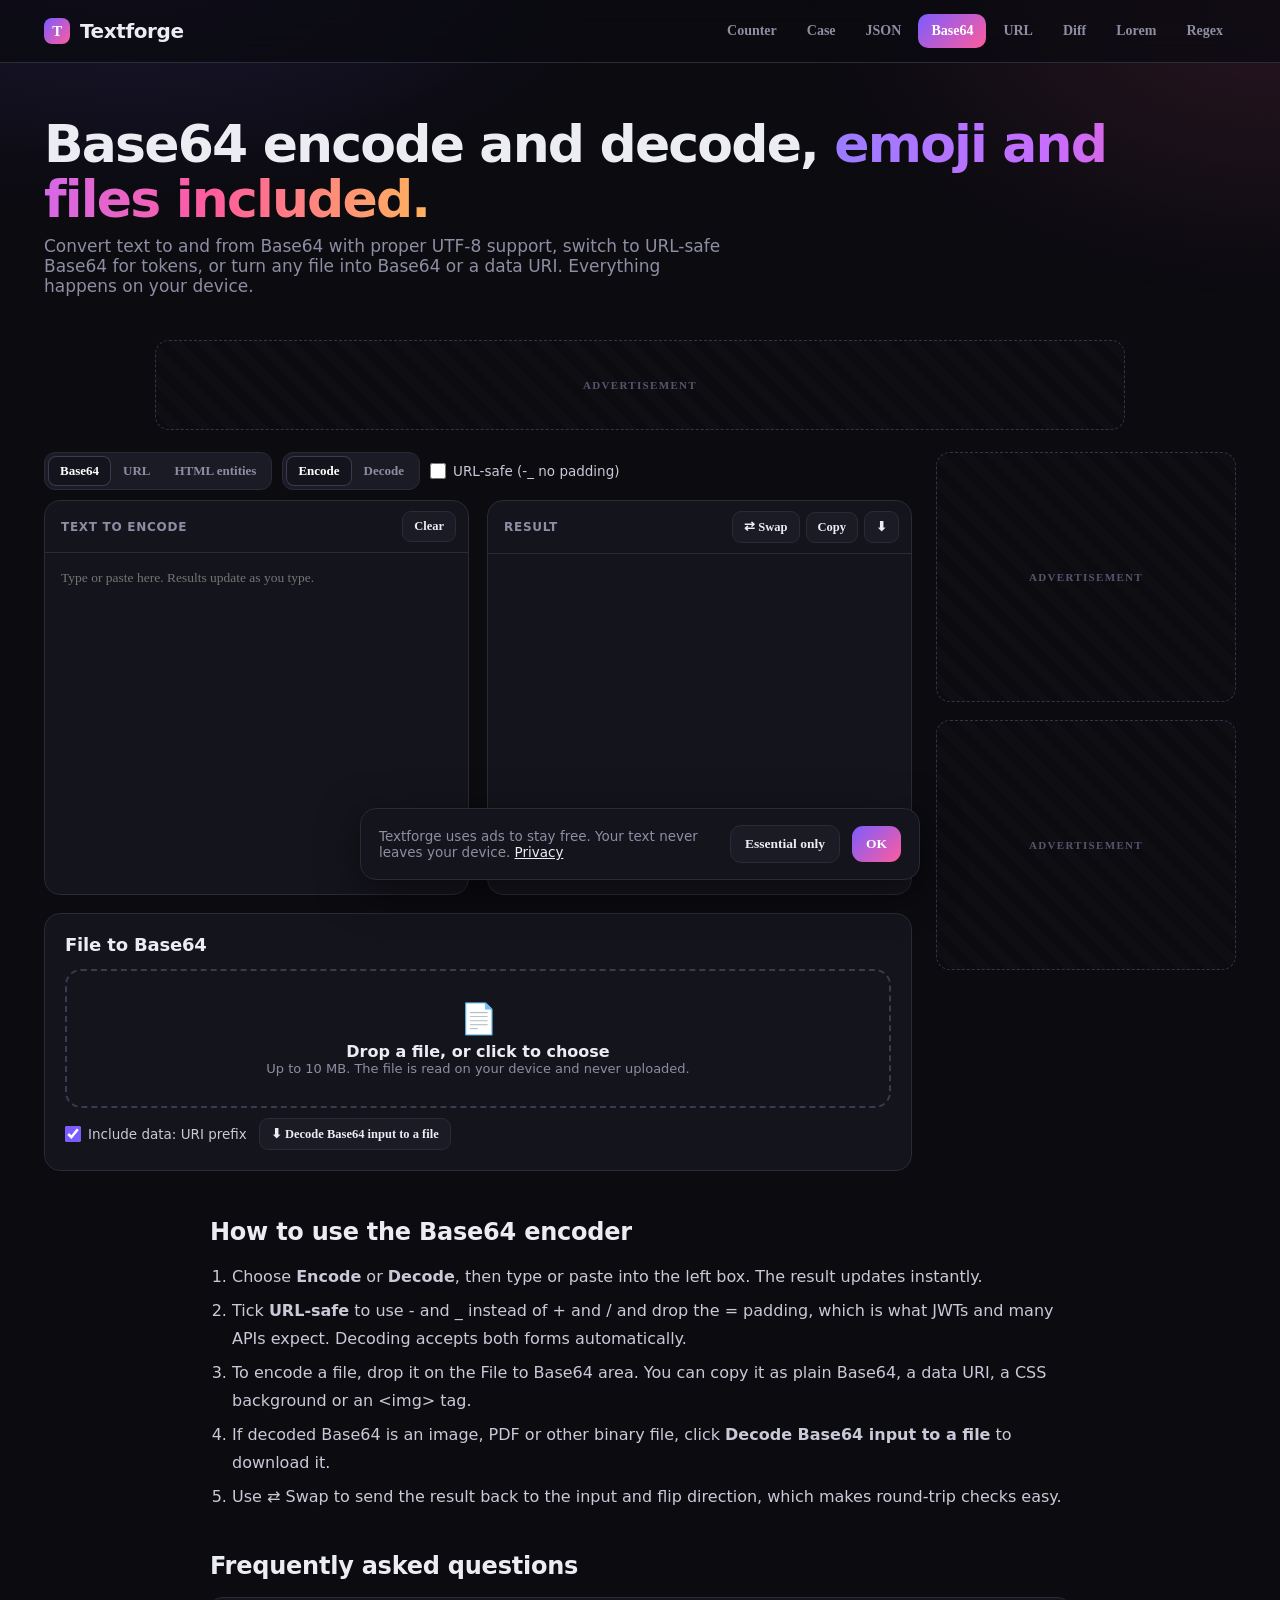
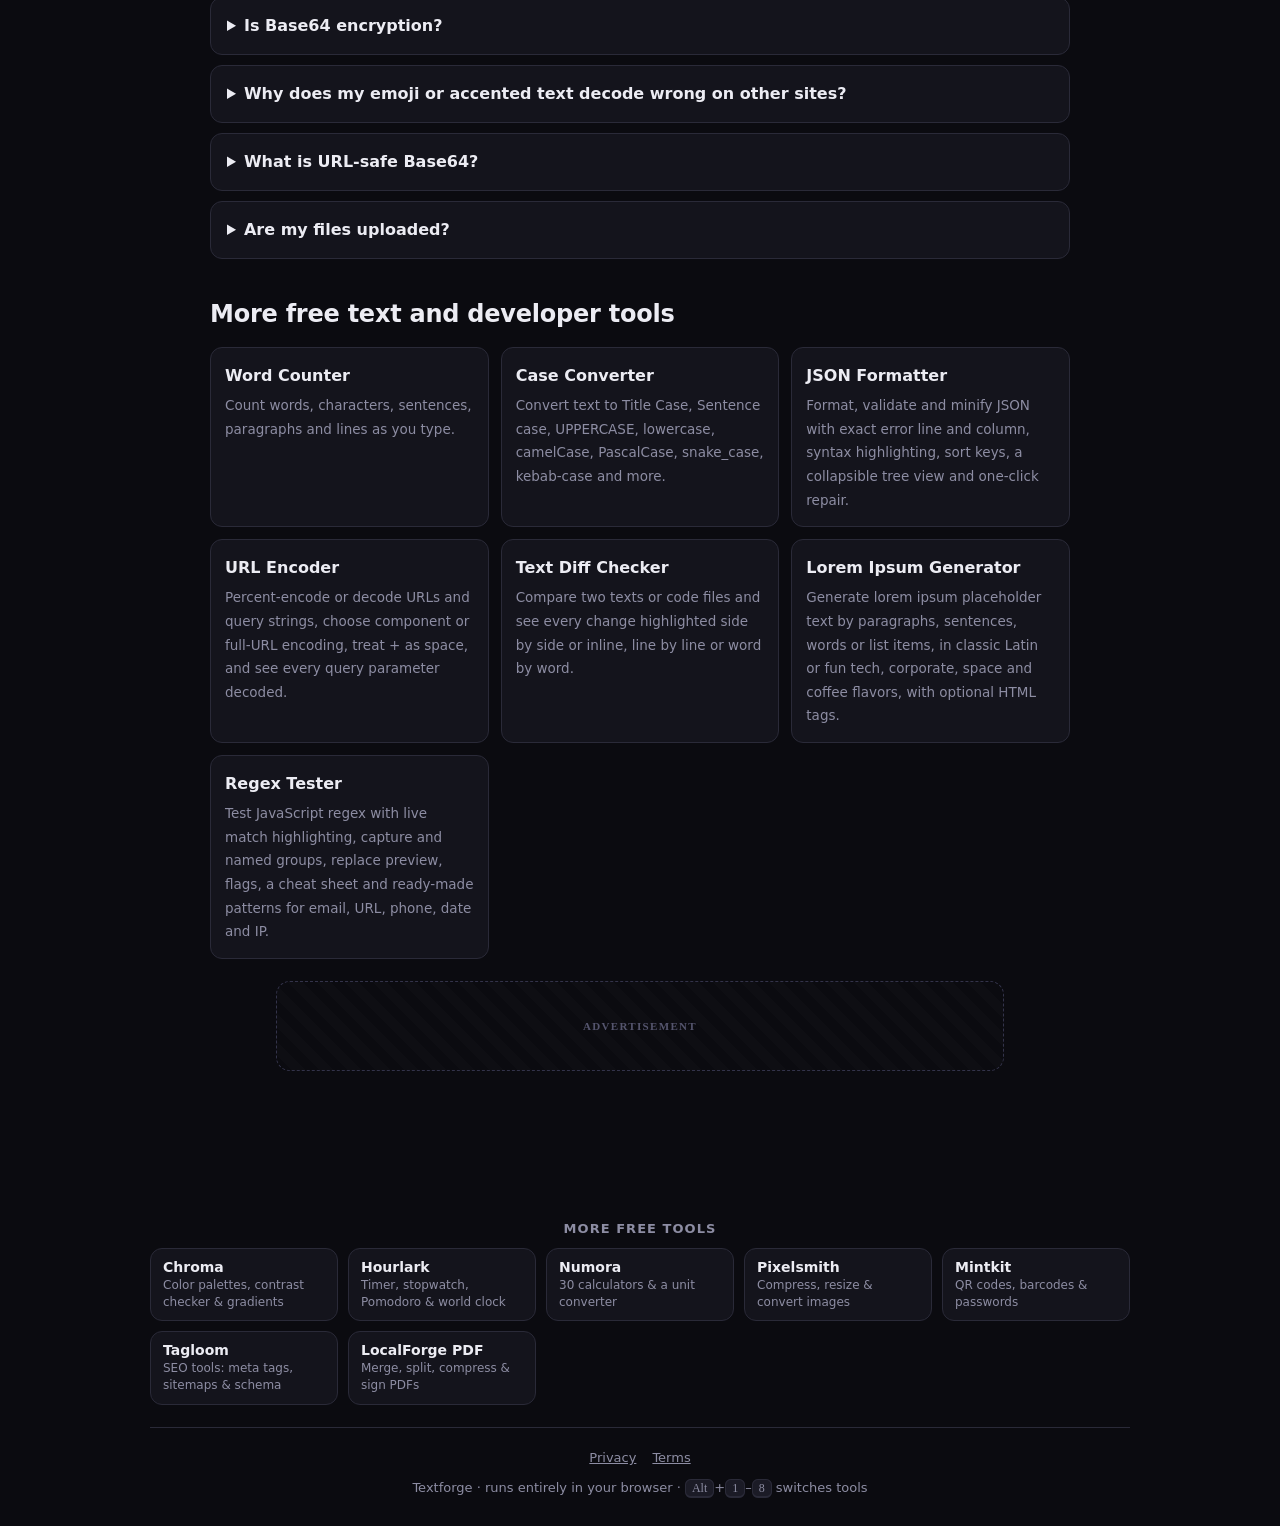
==== commit 553979d8: "Footer: add Tagloom and LocalForge PDF" ====
--- a/base64-encode-decode/index.html
+++ b/base64-encode-decode/index.html
@@ -228,7 +228,7 @@
 </main>
 <div class="toast" id="toast" role="status" aria-live="polite"></div>
 <div class="consent" id="consent" role="dialog" aria-label="Cookie notice"><span>Textforge uses ads to stay free. Your text never leaves your device. <a href="../privacy.html">Privacy</a></span><button class="btn" id="c-no">Essential only</button><button class="btn primary" id="c-yes">OK</button></div>
-<footer><!--team--><nav class="more-tools" aria-label="More free tools"><h2>More free tools</h2><ul><li><a href="https://cinch2108.github.io/chroma/" rel="noopener">Chroma</a><span>Color palettes, contrast checker &amp; gradients</span></li><li><a href="https://cinch2108.github.io/hourlark/" rel="noopener">Hourlark</a><span>Timer, stopwatch, Pomodoro &amp; world clock</span></li><li><a href="https://cinch2108.github.io/numora/" rel="noopener">Numora</a><span>30 calculators &amp; a unit converter</span></li><li><a href="https://cinch2108.github.io/pixelsmith/" rel="noopener">Pixelsmith</a><span>Compress, resize &amp; convert images</span></li><li><a href="https://cinch2108.github.io/mintkit/" rel="noopener">Mintkit</a><span>QR codes, barcodes &amp; passwords</span></li></ul></nav><!--/team--><div class="footlinks"><a href="../privacy.html">Privacy</a><a href="../terms.html">Terms</a></div><br>Textforge · runs entirely in your browser · <kbd>Alt</kbd>+<kbd>1</kbd>–<kbd>8</kbd> switches tools</footer>
+<footer><!--team--><nav class="more-tools" aria-label="More free tools"><h2>More free tools</h2><ul><li><a href="https://cinch2108.github.io/chroma/" rel="noopener">Chroma</a><span>Color palettes, contrast checker &amp; gradients</span></li><li><a href="https://cinch2108.github.io/hourlark/" rel="noopener">Hourlark</a><span>Timer, stopwatch, Pomodoro &amp; world clock</span></li><li><a href="https://cinch2108.github.io/numora/" rel="noopener">Numora</a><span>30 calculators &amp; a unit converter</span></li><li><a href="https://cinch2108.github.io/pixelsmith/" rel="noopener">Pixelsmith</a><span>Compress, resize &amp; convert images</span></li><li><a href="https://cinch2108.github.io/mintkit/" rel="noopener">Mintkit</a><span>QR codes, barcodes &amp; passwords</span></li><li><a href="https://cinch2108.github.io/tagloom/" rel="noopener">Tagloom</a><span>SEO tools: meta tags, sitemaps &amp; schema</span></li><li><a href="https://cinch2108.github.io/" rel="noopener">LocalForge PDF</a><span>Merge, split, compress &amp; sign PDFs</span></li></ul></nav><!--/team--><div class="footlinks"><a href="../privacy.html">Privacy</a><a href="../terms.html">Terms</a></div><br>Textforge · runs entirely in your browser · <kbd>Alt</kbd>+<kbd>1</kbd>–<kbd>8</kbd> switches tools</footer>
 
 <script src="../app.js" defer></script>
 </body>
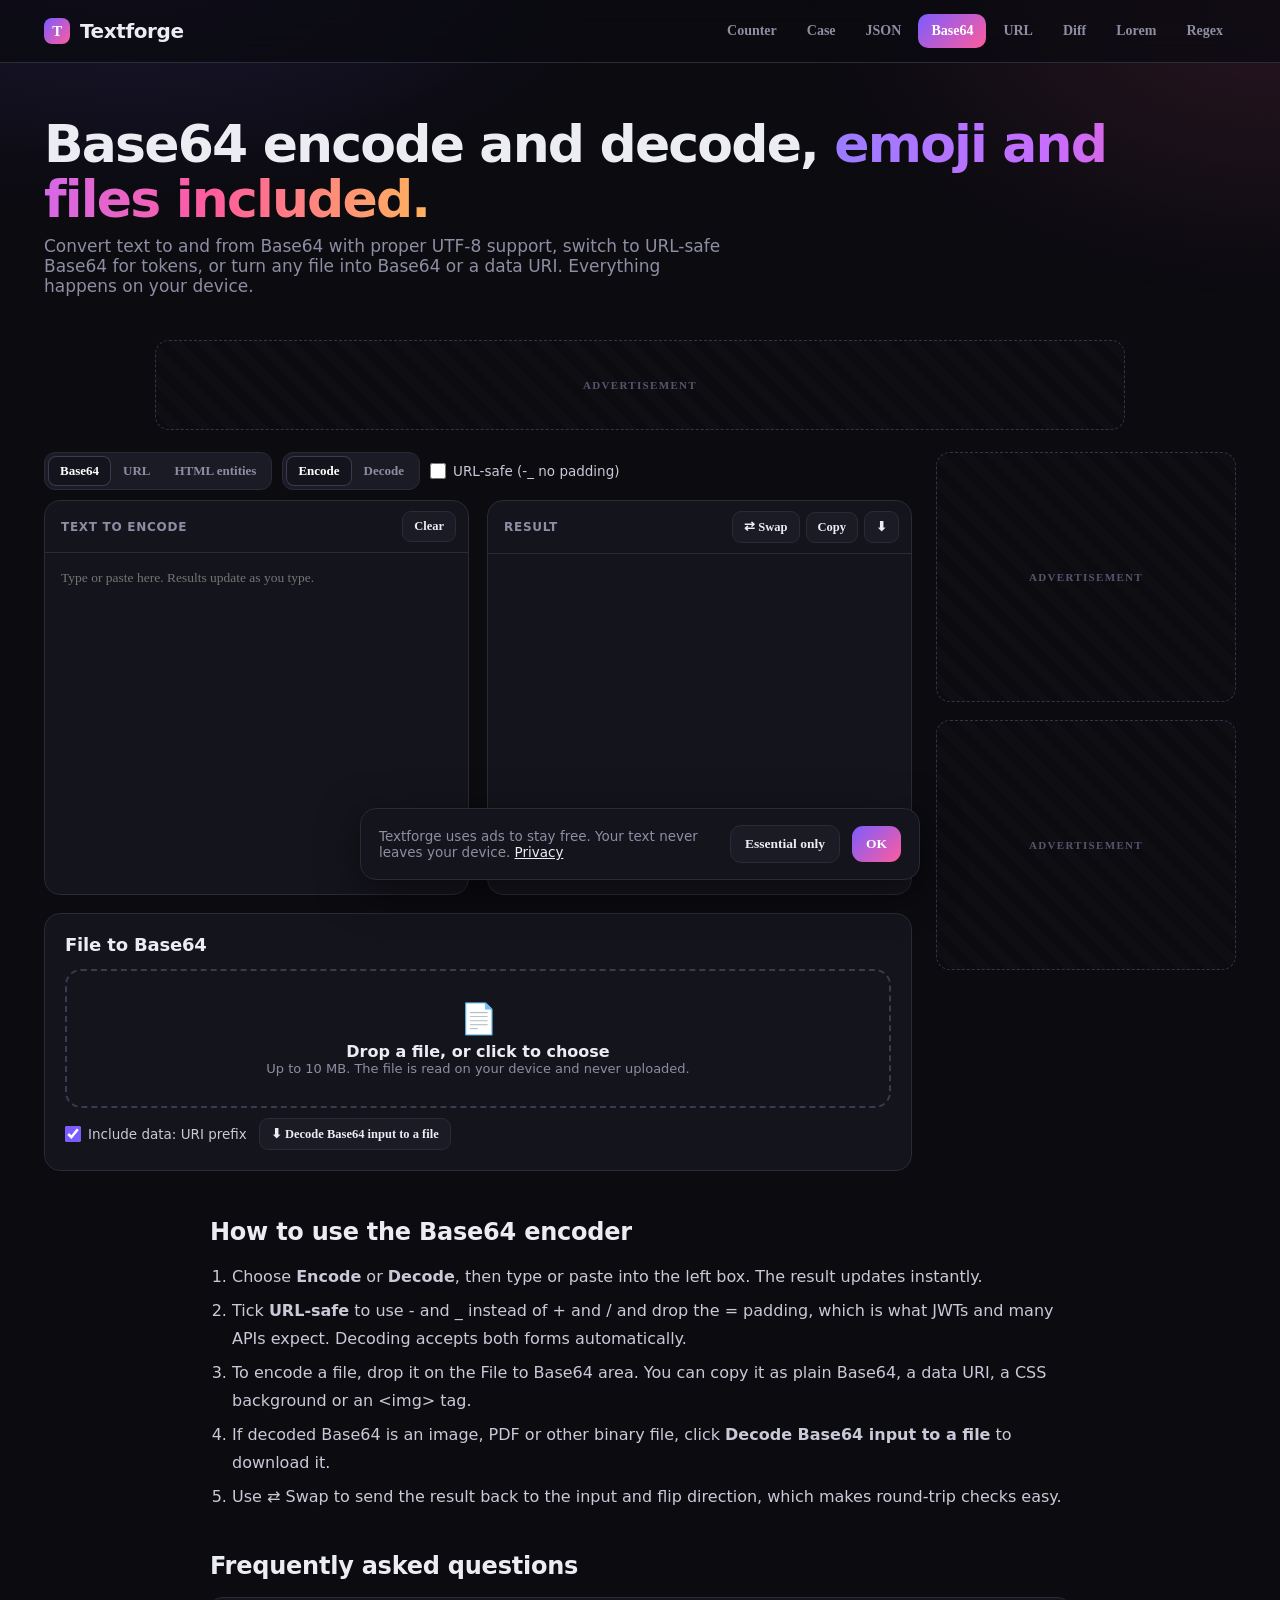
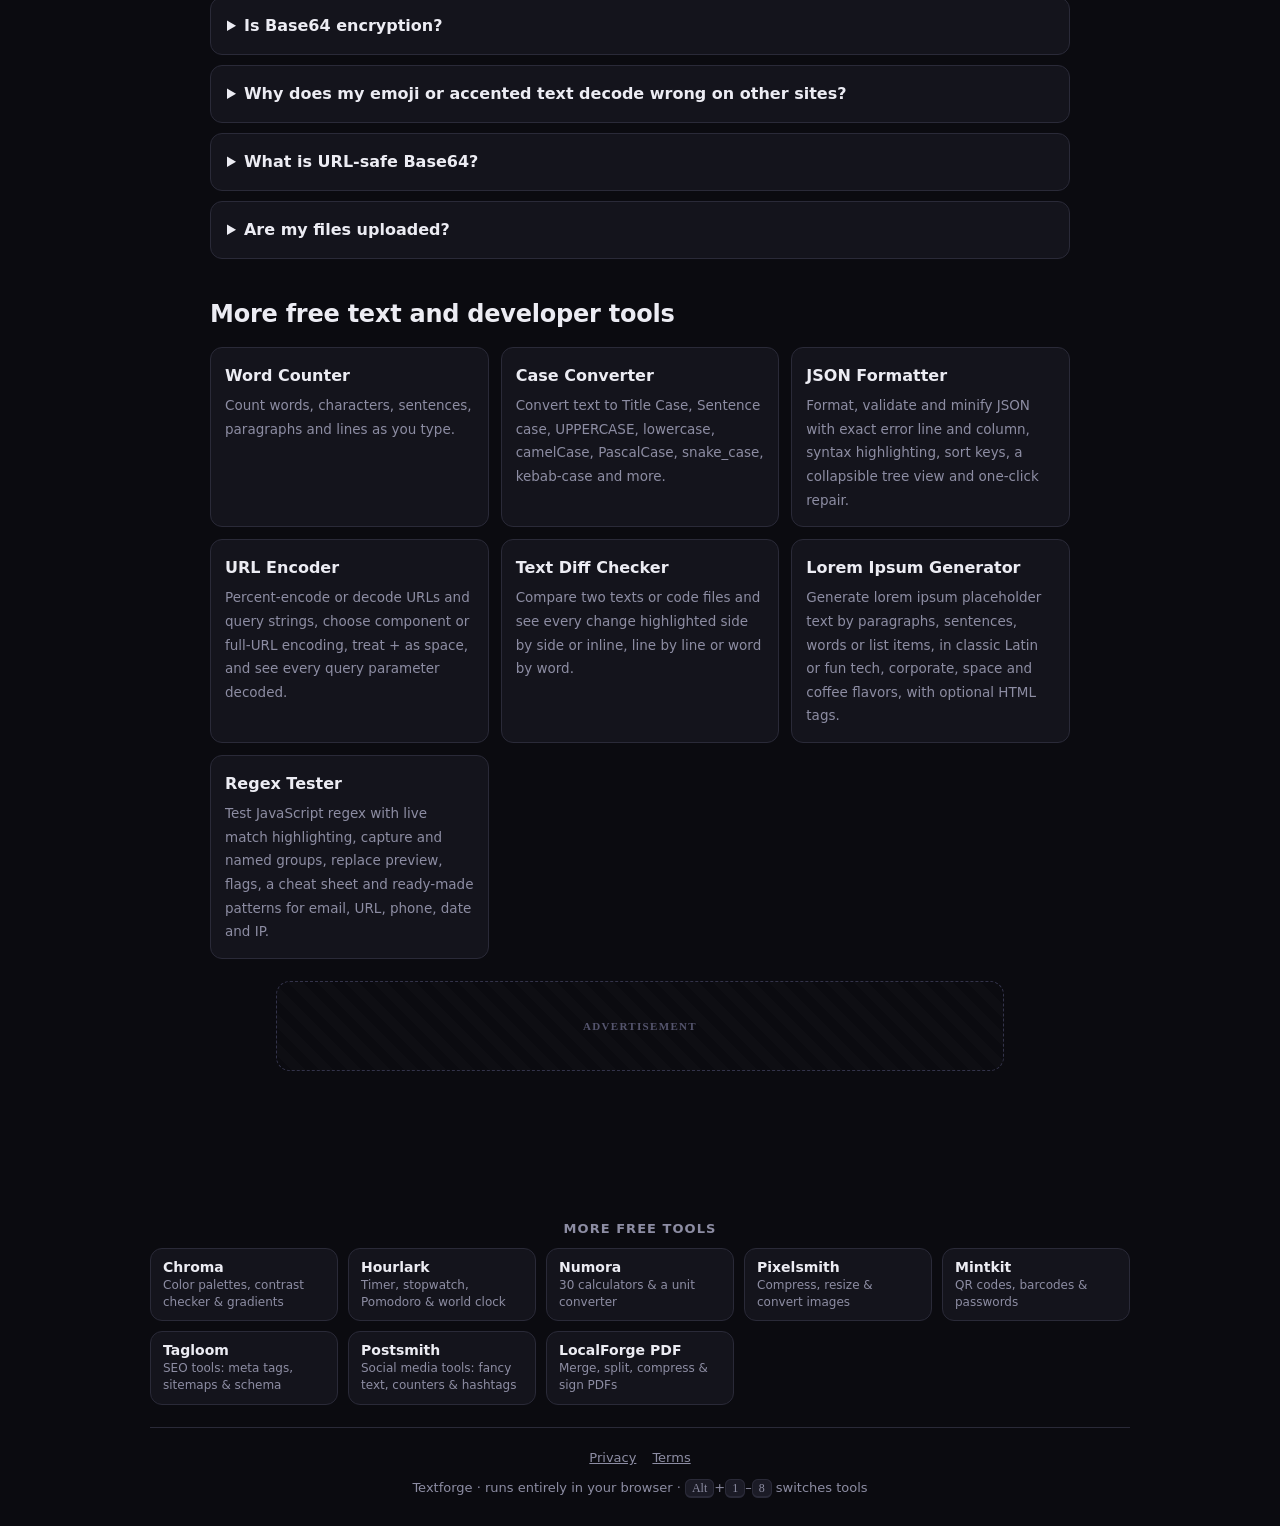
==== commit acc5dc66: "Footer: add Postsmith" ====
--- a/base64-encode-decode/index.html
+++ b/base64-encode-decode/index.html
@@ -228,7 +228,7 @@
 </main>
 <div class="toast" id="toast" role="status" aria-live="polite"></div>
 <div class="consent" id="consent" role="dialog" aria-label="Cookie notice"><span>Textforge uses ads to stay free. Your text never leaves your device. <a href="../privacy.html">Privacy</a></span><button class="btn" id="c-no">Essential only</button><button class="btn primary" id="c-yes">OK</button></div>
-<footer><!--team--><nav class="more-tools" aria-label="More free tools"><h2>More free tools</h2><ul><li><a href="https://cinch2108.github.io/chroma/" rel="noopener">Chroma</a><span>Color palettes, contrast checker &amp; gradients</span></li><li><a href="https://cinch2108.github.io/hourlark/" rel="noopener">Hourlark</a><span>Timer, stopwatch, Pomodoro &amp; world clock</span></li><li><a href="https://cinch2108.github.io/numora/" rel="noopener">Numora</a><span>30 calculators &amp; a unit converter</span></li><li><a href="https://cinch2108.github.io/pixelsmith/" rel="noopener">Pixelsmith</a><span>Compress, resize &amp; convert images</span></li><li><a href="https://cinch2108.github.io/mintkit/" rel="noopener">Mintkit</a><span>QR codes, barcodes &amp; passwords</span></li><li><a href="https://cinch2108.github.io/tagloom/" rel="noopener">Tagloom</a><span>SEO tools: meta tags, sitemaps &amp; schema</span></li><li><a href="https://cinch2108.github.io/" rel="noopener">LocalForge PDF</a><span>Merge, split, compress &amp; sign PDFs</span></li></ul></nav><!--/team--><div class="footlinks"><a href="../privacy.html">Privacy</a><a href="../terms.html">Terms</a></div><br>Textforge · runs entirely in your browser · <kbd>Alt</kbd>+<kbd>1</kbd>–<kbd>8</kbd> switches tools</footer>
+<footer><!--team--><nav class="more-tools" aria-label="More free tools"><h2>More free tools</h2><ul><li><a href="https://cinch2108.github.io/chroma/" rel="noopener">Chroma</a><span>Color palettes, contrast checker &amp; gradients</span></li><li><a href="https://cinch2108.github.io/hourlark/" rel="noopener">Hourlark</a><span>Timer, stopwatch, Pomodoro &amp; world clock</span></li><li><a href="https://cinch2108.github.io/numora/" rel="noopener">Numora</a><span>30 calculators &amp; a unit converter</span></li><li><a href="https://cinch2108.github.io/pixelsmith/" rel="noopener">Pixelsmith</a><span>Compress, resize &amp; convert images</span></li><li><a href="https://cinch2108.github.io/mintkit/" rel="noopener">Mintkit</a><span>QR codes, barcodes &amp; passwords</span></li><li><a href="https://cinch2108.github.io/tagloom/" rel="noopener">Tagloom</a><span>SEO tools: meta tags, sitemaps &amp; schema</span></li><li><a href="https://cinch2108.github.io/postsmith/" rel="noopener">Postsmith</a><span>Social media tools: fancy text, counters &amp; hashtags</span></li><li><a href="https://cinch2108.github.io/" rel="noopener">LocalForge PDF</a><span>Merge, split, compress &amp; sign PDFs</span></li></ul></nav><!--/team--><div class="footlinks"><a href="../privacy.html">Privacy</a><a href="../terms.html">Terms</a></div><br>Textforge · runs entirely in your browser · <kbd>Alt</kbd>+<kbd>1</kbd>–<kbd>8</kbd> switches tools</footer>
 
 <script src="../app.js" defer></script>
 </body>
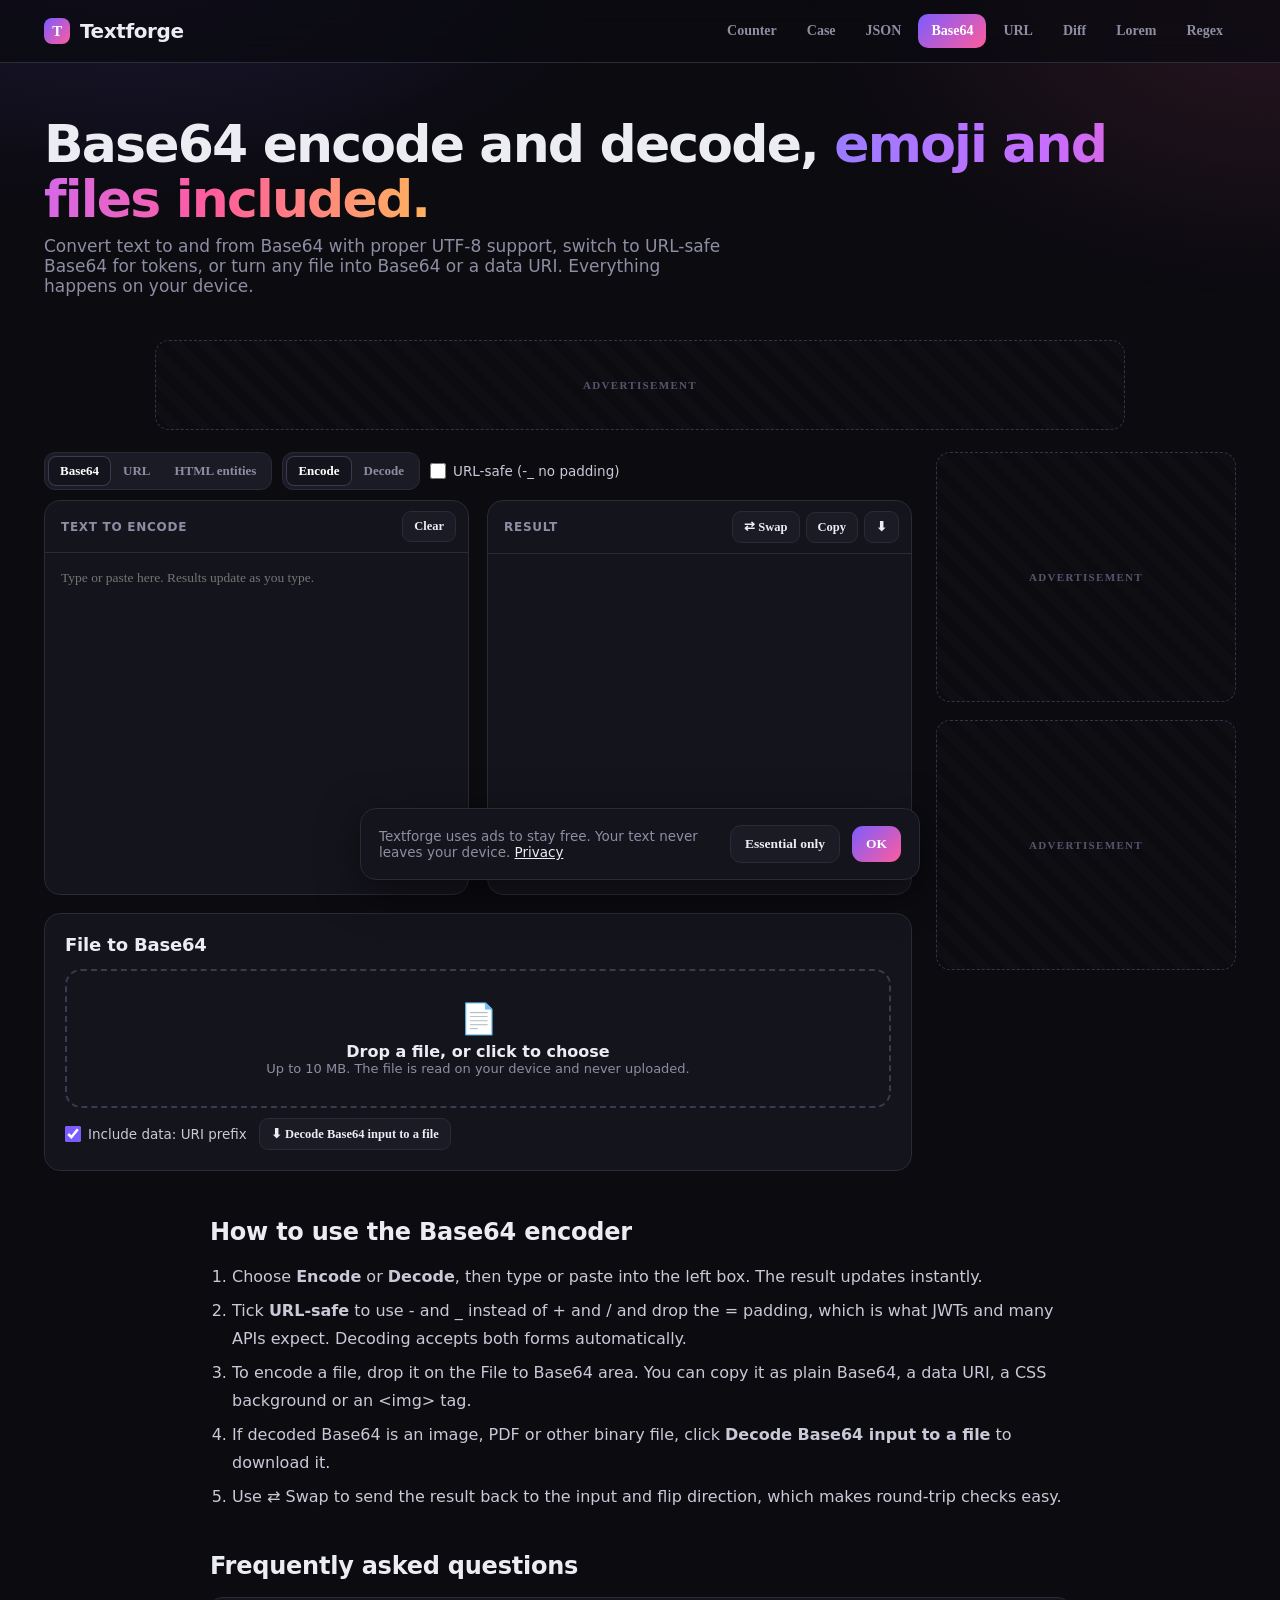
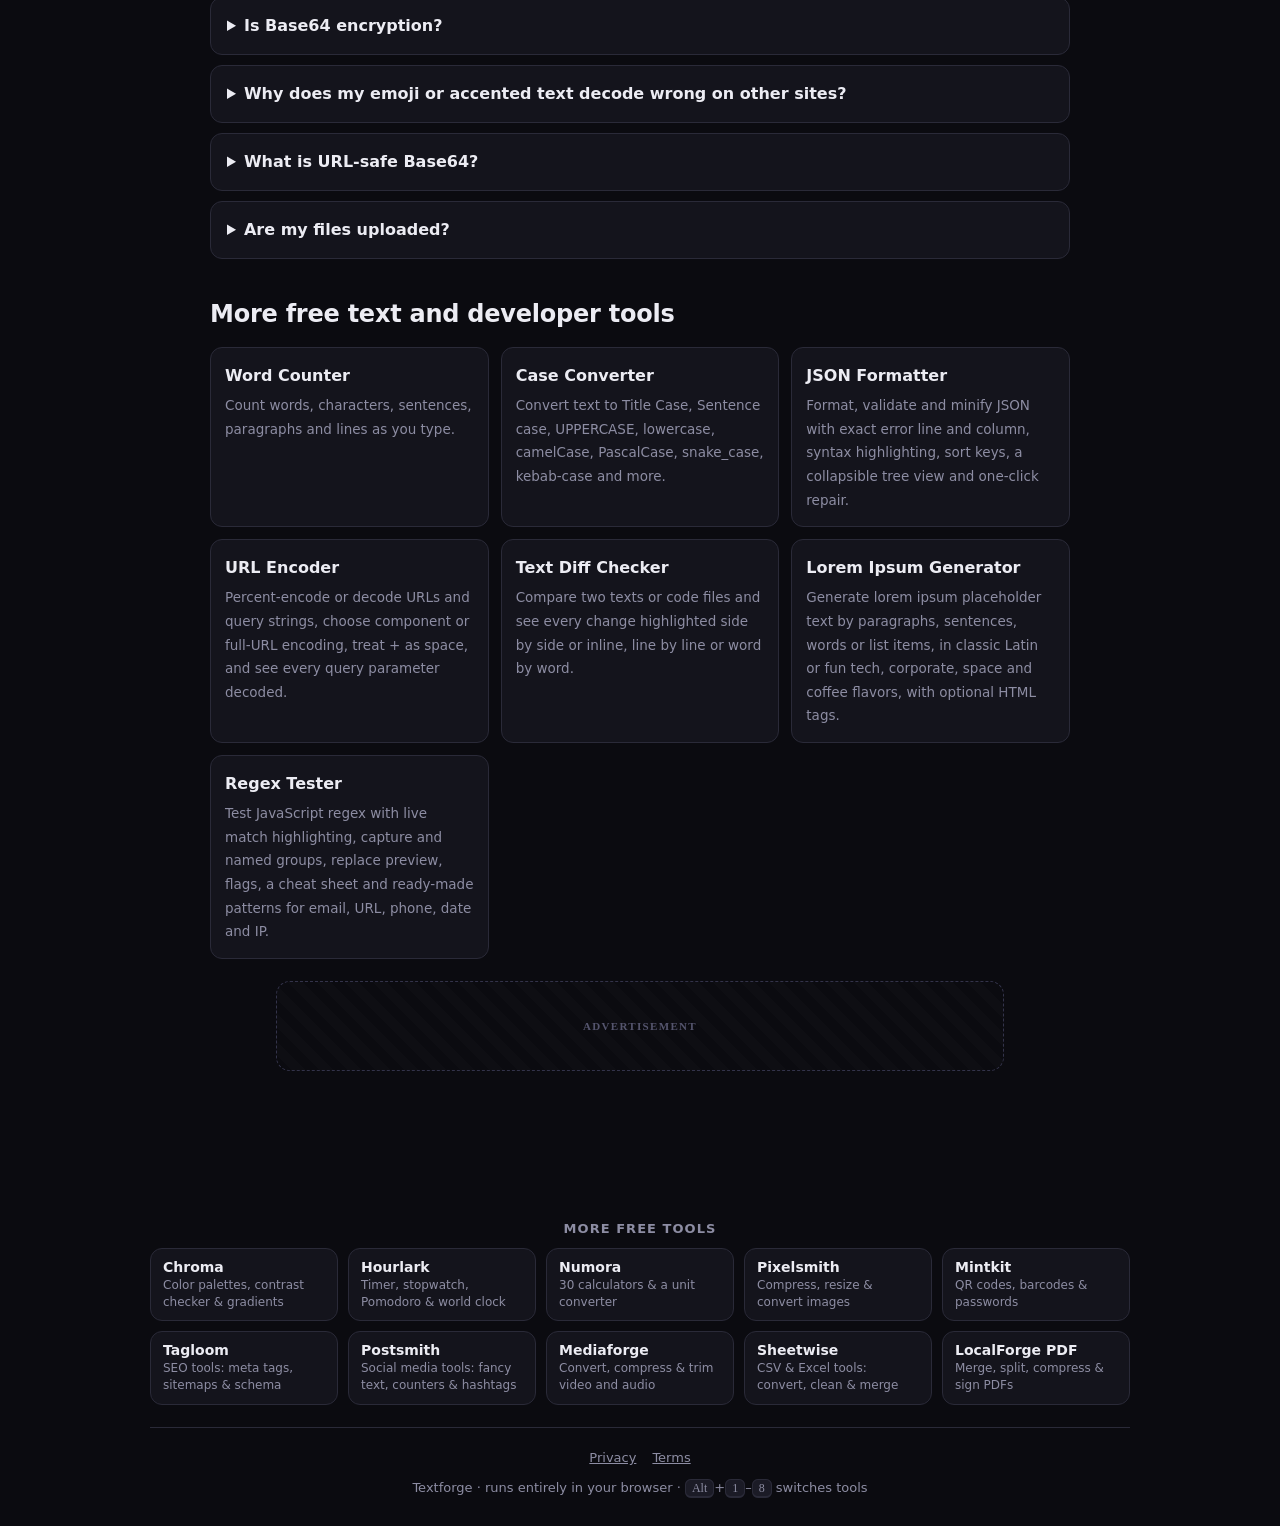
==== commit 55f14633: "Footer: add Postsmith, Mediaforge and Sheetwise" ====
--- a/base64-encode-decode/index.html
+++ b/base64-encode-decode/index.html
@@ -228,7 +228,7 @@
 </main>
 <div class="toast" id="toast" role="status" aria-live="polite"></div>
 <div class="consent" id="consent" role="dialog" aria-label="Cookie notice"><span>Textforge uses ads to stay free. Your text never leaves your device. <a href="../privacy.html">Privacy</a></span><button class="btn" id="c-no">Essential only</button><button class="btn primary" id="c-yes">OK</button></div>
-<footer><!--team--><nav class="more-tools" aria-label="More free tools"><h2>More free tools</h2><ul><li><a href="https://cinch2108.github.io/chroma/" rel="noopener">Chroma</a><span>Color palettes, contrast checker &amp; gradients</span></li><li><a href="https://cinch2108.github.io/hourlark/" rel="noopener">Hourlark</a><span>Timer, stopwatch, Pomodoro &amp; world clock</span></li><li><a href="https://cinch2108.github.io/numora/" rel="noopener">Numora</a><span>30 calculators &amp; a unit converter</span></li><li><a href="https://cinch2108.github.io/pixelsmith/" rel="noopener">Pixelsmith</a><span>Compress, resize &amp; convert images</span></li><li><a href="https://cinch2108.github.io/mintkit/" rel="noopener">Mintkit</a><span>QR codes, barcodes &amp; passwords</span></li><li><a href="https://cinch2108.github.io/tagloom/" rel="noopener">Tagloom</a><span>SEO tools: meta tags, sitemaps &amp; schema</span></li><li><a href="https://cinch2108.github.io/postsmith/" rel="noopener">Postsmith</a><span>Social media tools: fancy text, counters &amp; hashtags</span></li><li><a href="https://cinch2108.github.io/" rel="noopener">LocalForge PDF</a><span>Merge, split, compress &amp; sign PDFs</span></li></ul></nav><!--/team--><div class="footlinks"><a href="../privacy.html">Privacy</a><a href="../terms.html">Terms</a></div><br>Textforge · runs entirely in your browser · <kbd>Alt</kbd>+<kbd>1</kbd>–<kbd>8</kbd> switches tools</footer>
+<footer><!--team--><nav class="more-tools" aria-label="More free tools"><h2>More free tools</h2><ul><li><a href="https://cinch2108.github.io/chroma/" rel="noopener">Chroma</a><span>Color palettes, contrast checker &amp; gradients</span></li><li><a href="https://cinch2108.github.io/hourlark/" rel="noopener">Hourlark</a><span>Timer, stopwatch, Pomodoro &amp; world clock</span></li><li><a href="https://cinch2108.github.io/numora/" rel="noopener">Numora</a><span>30 calculators &amp; a unit converter</span></li><li><a href="https://cinch2108.github.io/pixelsmith/" rel="noopener">Pixelsmith</a><span>Compress, resize &amp; convert images</span></li><li><a href="https://cinch2108.github.io/mintkit/" rel="noopener">Mintkit</a><span>QR codes, barcodes &amp; passwords</span></li><li><a href="https://cinch2108.github.io/tagloom/" rel="noopener">Tagloom</a><span>SEO tools: meta tags, sitemaps &amp; schema</span></li><li><a href="https://cinch2108.github.io/postsmith/" rel="noopener">Postsmith</a><span>Social media tools: fancy text, counters &amp; hashtags</span></li><li><a href="https://cinch2108.github.io/mediaforge/" rel="noopener">Mediaforge</a><span>Convert, compress &amp; trim video and audio</span></li><li><a href="https://cinch2108.github.io/datakit/" rel="noopener">Sheetwise</a><span>CSV &amp; Excel tools: convert, clean &amp; merge</span></li><li><a href="https://cinch2108.github.io/" rel="noopener">LocalForge PDF</a><span>Merge, split, compress &amp; sign PDFs</span></li></ul></nav><!--/team--><div class="footlinks"><a href="../privacy.html">Privacy</a><a href="../terms.html">Terms</a></div><br>Textforge · runs entirely in your browser · <kbd>Alt</kbd>+<kbd>1</kbd>–<kbd>8</kbd> switches tools</footer>
 
 <script src="../app.js" defer></script>
 </body>
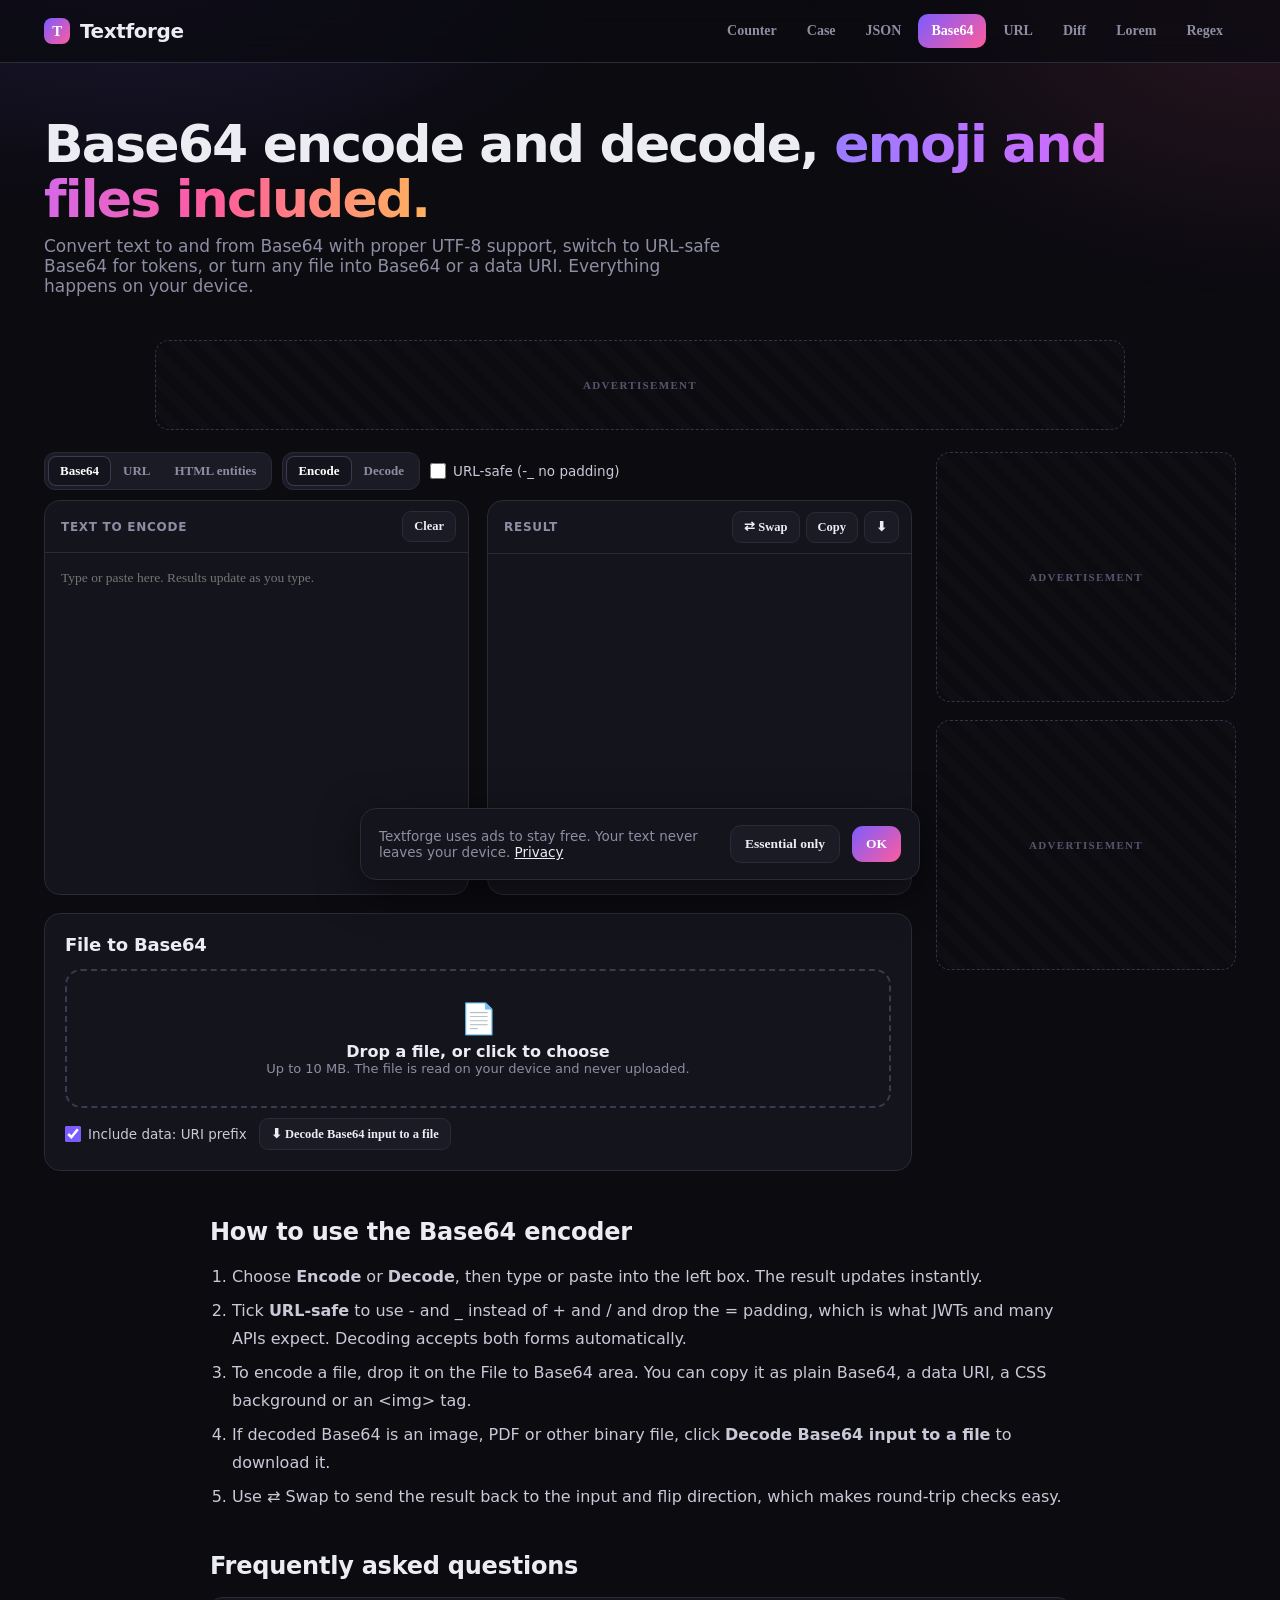
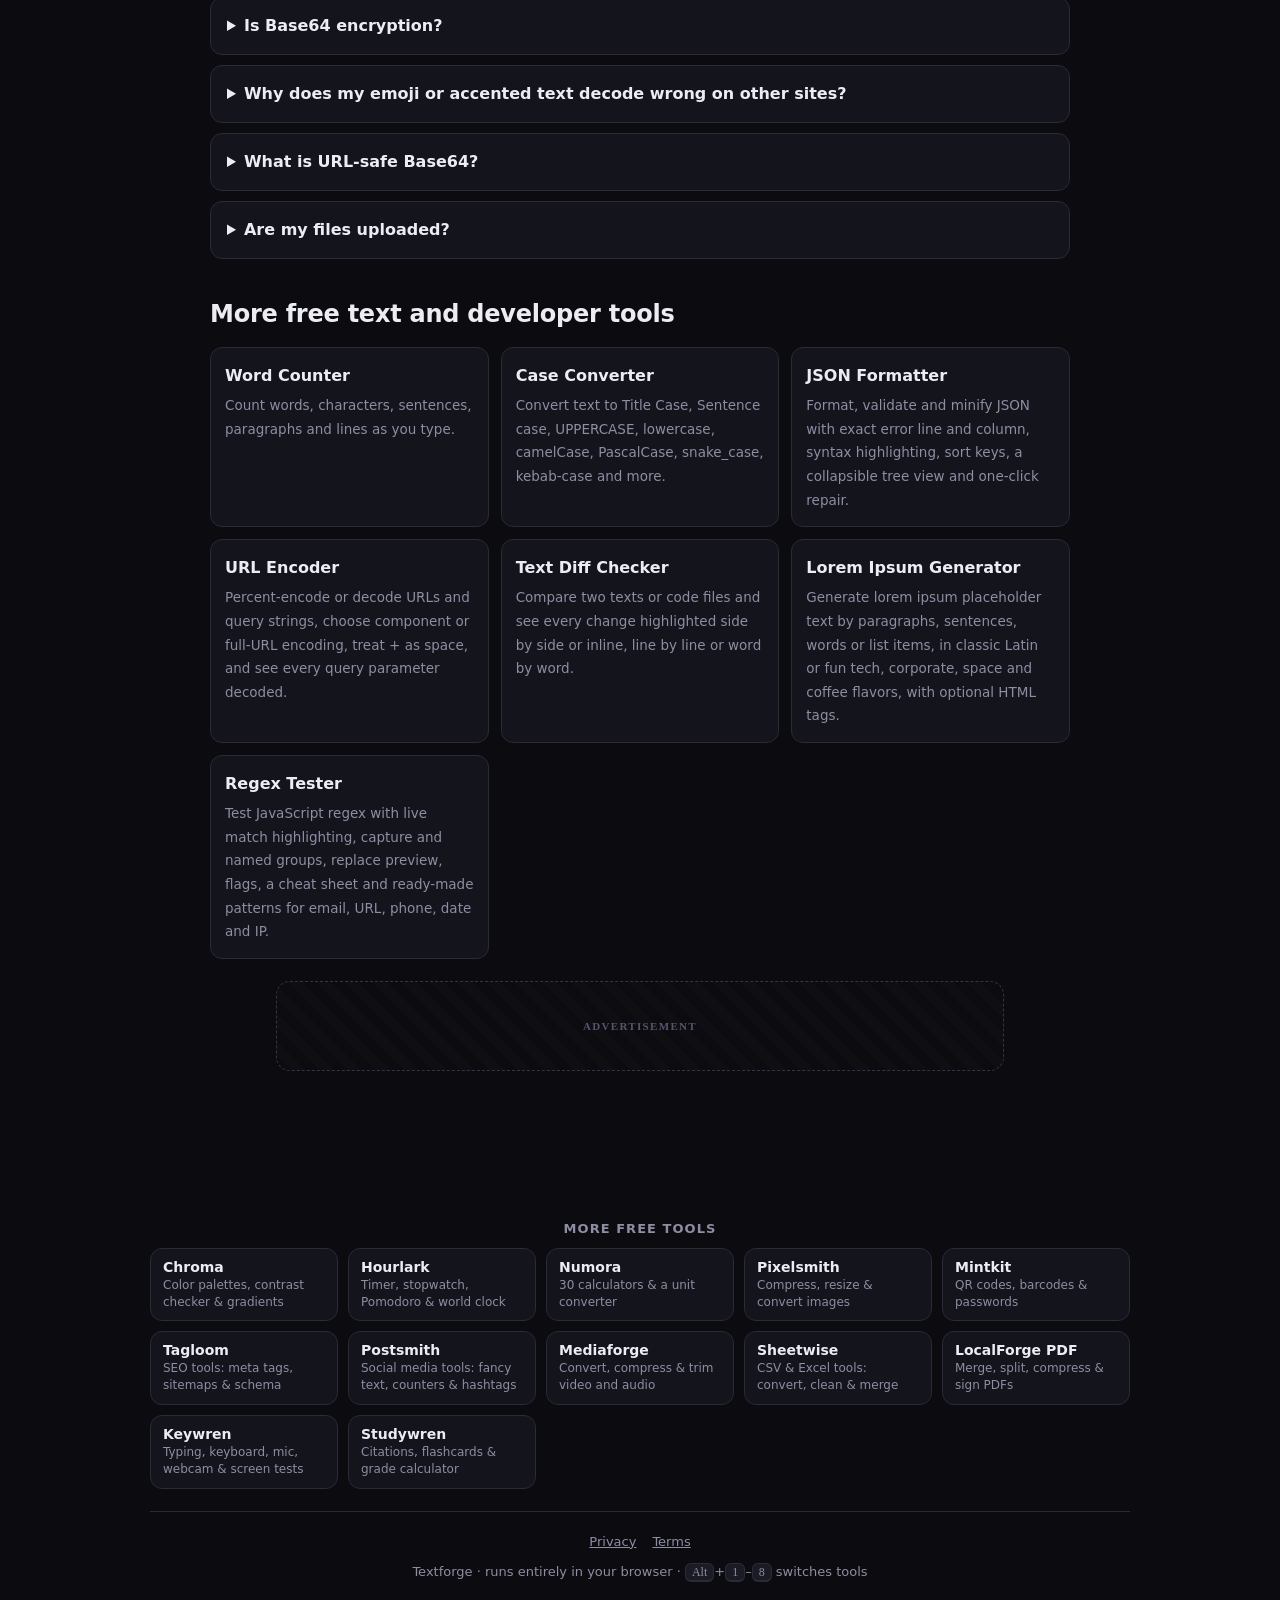
==== commit 8cd43681: "Footer: add Keywren and Studywren to More free tools" ====
--- a/base64-encode-decode/index.html
+++ b/base64-encode-decode/index.html
@@ -228,7 +228,7 @@
 </main>
 <div class="toast" id="toast" role="status" aria-live="polite"></div>
 <div class="consent" id="consent" role="dialog" aria-label="Cookie notice"><span>Textforge uses ads to stay free. Your text never leaves your device. <a href="../privacy.html">Privacy</a></span><button class="btn" id="c-no">Essential only</button><button class="btn primary" id="c-yes">OK</button></div>
-<footer><!--team--><nav class="more-tools" aria-label="More free tools"><h2>More free tools</h2><ul><li><a href="https://cinch2108.github.io/chroma/" rel="noopener">Chroma</a><span>Color palettes, contrast checker &amp; gradients</span></li><li><a href="https://cinch2108.github.io/hourlark/" rel="noopener">Hourlark</a><span>Timer, stopwatch, Pomodoro &amp; world clock</span></li><li><a href="https://cinch2108.github.io/numora/" rel="noopener">Numora</a><span>30 calculators &amp; a unit converter</span></li><li><a href="https://cinch2108.github.io/pixelsmith/" rel="noopener">Pixelsmith</a><span>Compress, resize &amp; convert images</span></li><li><a href="https://cinch2108.github.io/mintkit/" rel="noopener">Mintkit</a><span>QR codes, barcodes &amp; passwords</span></li><li><a href="https://cinch2108.github.io/tagloom/" rel="noopener">Tagloom</a><span>SEO tools: meta tags, sitemaps &amp; schema</span></li><li><a href="https://cinch2108.github.io/postsmith/" rel="noopener">Postsmith</a><span>Social media tools: fancy text, counters &amp; hashtags</span></li><li><a href="https://cinch2108.github.io/mediaforge/" rel="noopener">Mediaforge</a><span>Convert, compress &amp; trim video and audio</span></li><li><a href="https://cinch2108.github.io/datakit/" rel="noopener">Sheetwise</a><span>CSV &amp; Excel tools: convert, clean &amp; merge</span></li><li><a href="https://cinch2108.github.io/" rel="noopener">LocalForge PDF</a><span>Merge, split, compress &amp; sign PDFs</span></li></ul></nav><!--/team--><div class="footlinks"><a href="../privacy.html">Privacy</a><a href="../terms.html">Terms</a></div><br>Textforge · runs entirely in your browser · <kbd>Alt</kbd>+<kbd>1</kbd>–<kbd>8</kbd> switches tools</footer>
+<footer><!--team--><nav class="more-tools" aria-label="More free tools"><h2>More free tools</h2><ul><li><a href="https://cinch2108.github.io/chroma/" rel="noopener">Chroma</a><span>Color palettes, contrast checker &amp; gradients</span></li><li><a href="https://cinch2108.github.io/hourlark/" rel="noopener">Hourlark</a><span>Timer, stopwatch, Pomodoro &amp; world clock</span></li><li><a href="https://cinch2108.github.io/numora/" rel="noopener">Numora</a><span>30 calculators &amp; a unit converter</span></li><li><a href="https://cinch2108.github.io/pixelsmith/" rel="noopener">Pixelsmith</a><span>Compress, resize &amp; convert images</span></li><li><a href="https://cinch2108.github.io/mintkit/" rel="noopener">Mintkit</a><span>QR codes, barcodes &amp; passwords</span></li><li><a href="https://cinch2108.github.io/tagloom/" rel="noopener">Tagloom</a><span>SEO tools: meta tags, sitemaps &amp; schema</span></li><li><a href="https://cinch2108.github.io/postsmith/" rel="noopener">Postsmith</a><span>Social media tools: fancy text, counters &amp; hashtags</span></li><li><a href="https://cinch2108.github.io/mediaforge/" rel="noopener">Mediaforge</a><span>Convert, compress &amp; trim video and audio</span></li><li><a href="https://cinch2108.github.io/datakit/" rel="noopener">Sheetwise</a><span>CSV &amp; Excel tools: convert, clean &amp; merge</span></li><li><a href="https://cinch2108.github.io/" rel="noopener">LocalForge PDF</a><span>Merge, split, compress &amp; sign PDFs</span></li><li><a href="https://cinch2108.github.io/keywren/" rel="noopener">Keywren</a><span>Typing, keyboard, mic, webcam &amp; screen tests</span></li><li><a href="https://cinch2108.github.io/studywren/" rel="noopener">Studywren</a><span>Citations, flashcards &amp; grade calculator</span></li></ul></nav><!--/team--><div class="footlinks"><a href="../privacy.html">Privacy</a><a href="../terms.html">Terms</a></div><br>Textforge · runs entirely in your browser · <kbd>Alt</kbd>+<kbd>1</kbd>–<kbd>8</kbd> switches tools</footer>
 
 <script src="../app.js" defer></script>
 </body>
